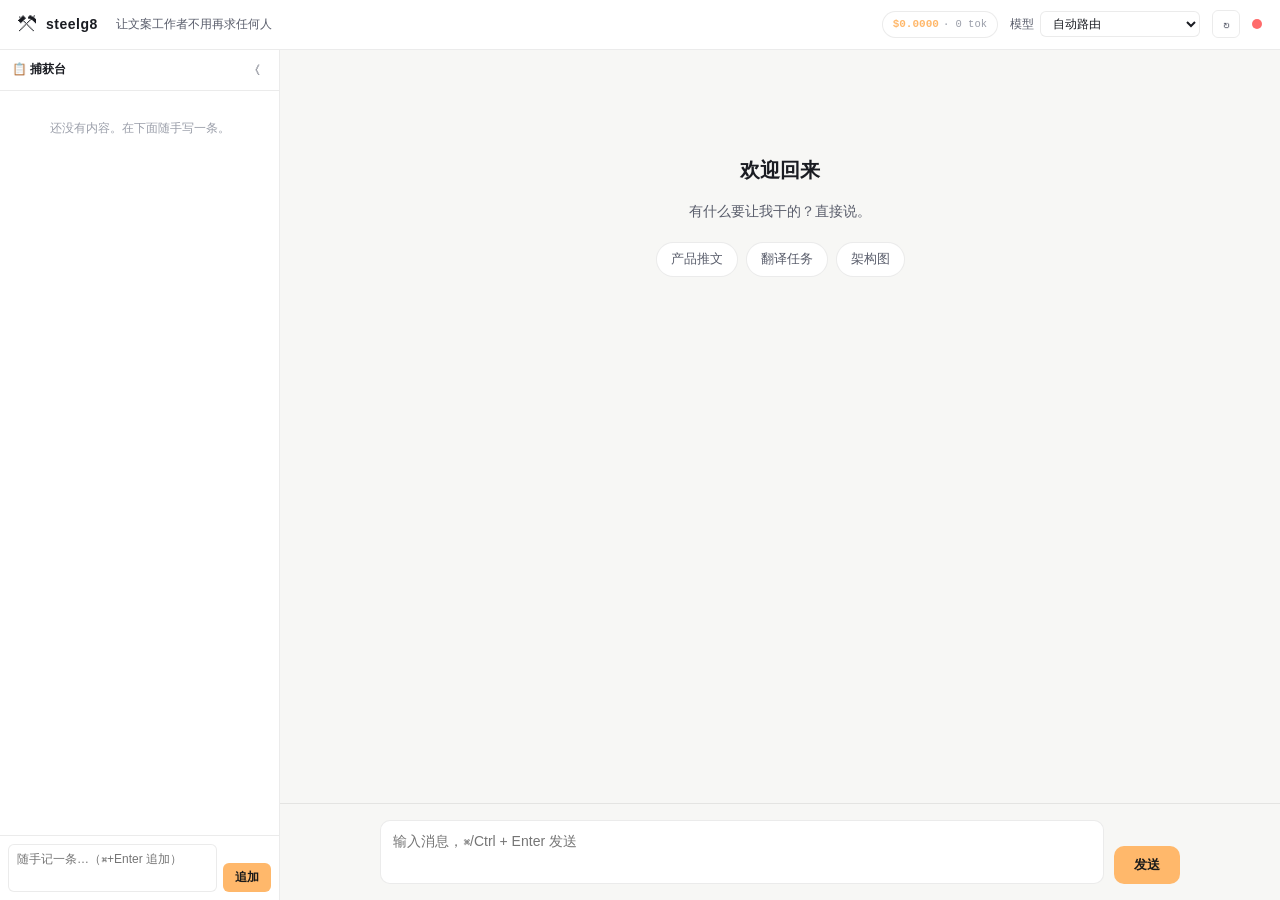
==== Web/chat/index.html @ 4fabdfed "fix(canvas): mermaid blocks now actually render in Canvas Two bugs found while live-testing:  1. Pla" ====
<!doctype html>
<html lang="zh-CN">
<head>
<meta charset="utf-8" />
<meta name="viewport" content="width=device-width,initial-scale=1" />
<title>steelg8 · Chat</title>
<link rel="stylesheet" href="styles.css" />
</head>
<body>
<div id="app">
  <header class="topbar">
    <div class="brand">
      <span class="logo">⚒</span>
      <span class="name">steelg8</span>
      <span class="slogan">让文案工作者不用再求任何人</span>
    </div>
    <div class="controls">
      <div id="usage-pill" class="usage-pill" title="本次会话 / 今日 累计">
        <span class="usage-main">$0.0000</span>
        <span class="usage-sub">· 0 tok</span>
      </div>
      <label class="model-label">
        <span>模型</span>
        <select id="model-picker">
          <option value="">自动路由</option>
        </select>
      </label>
      <button id="reload-providers" title="刷新 provider 列表">↻</button>
      <div id="health-dot" class="dot dot-off" title="内核状态"></div>
    </div>
  </header>

  <div class="body">
    <aside id="scratch" class="scratch" data-mode="sidebar">
      <div class="scratch-head">
        <span class="scratch-title">📋 捕获台</span>
        <button id="scratch-toggle" class="scratch-toggle" title="收起 / 展开">⟨</button>
      </div>
      <div id="scratch-list" class="scratch-list">
        <div class="scratch-empty">还没有内容。在下面随手写一条。</div>
      </div>
      <div class="scratch-composer">
        <textarea id="scratch-input" rows="2" placeholder="随手记一条…（⌘+Enter 追加）"></textarea>
        <button id="scratch-add" class="scratch-add">追加</button>
      </div>
    </aside>

    <main class="chat-col">
      <div id="messages" class="messages">
        <div class="welcome">
          <h2>欢迎回来</h2>
          <p>有什么要让我干的？直接说。</p>
          <div class="hints">
            <button data-prompt="帮我写一段产品发布的推文，100 字左右">产品推文</button>
            <button data-prompt="把下面这段中文翻译成英文：\n\n我们的目标是把文案工作者从模型厂商手里解放出来。">翻译任务</button>
            <button data-prompt="用 mermaid flowchart 画一个 steelg8 的架构图">架构图</button>
          </div>
        </div>
      </div>

      <footer class="composer">
        <div class="status-bar">
          <span id="routing-hint" class="routing-hint"></span>
          <span id="error-hint" class="error-hint"></span>
        </div>
        <div id="attach-chip-row" class="attach-chip-row"></div>
        <div class="input-row">
          <textarea id="input" rows="2" placeholder="输入消息，⌘/Ctrl + Enter 发送"></textarea>
          <button id="send" class="send-btn">发送</button>
        </div>
      </footer>
    </main>

    <section id="canvas" class="canvas" data-mode="closed">
      <div class="canvas-head">
        <span class="canvas-title">🖼️ Canvas</span>
        <div class="canvas-modes" role="tablist">
          <button data-canvas-mode="preview" class="canvas-mode active" title="预览">预览</button>
          <button data-canvas-mode="source" class="canvas-mode" title="源码">源码</button>
          <button data-canvas-mode="split" class="canvas-mode" title="分栏">分栏</button>
        </div>
        <div class="canvas-actions">
          <button id="canvas-copy" title="复制内容">📋</button>
          <button id="canvas-send-chat" title="发送到对话">📤</button>
          <button id="canvas-close" title="关闭 Canvas">×</button>
        </div>
      </div>
      <div class="canvas-body">
        <div id="canvas-preview" class="canvas-preview"></div>
        <textarea id="canvas-source" class="canvas-source" spellcheck="false"
                  placeholder="Canvas 源码（Markdown + ```mermaid 代码块 + 代码片段）"></textarea>
      </div>
      <div class="canvas-foot">
        <span id="canvas-source-hint" class="canvas-source-hint">—</span>
      </div>
    </section>
  </div>
</div>

<!-- Mermaid 本地打包（不走 CDN，打开 app 即用） -->
<script src="vendor/mermaid.min.js"></script>

<script src="markdown.js"></script>
<script src="canvas.js"></script>
<script src="chat.js"></script>
</body>
</html>
---- Web/chat/styles.css ----
:root {
  --bg: #0f1014;
  --bg-elevated: #1a1c22;
  --bg-input: #22252d;
  --border: rgba(255, 255, 255, 0.08);
  --text: #e8e9ee;
  --text-dim: #8a8e99;
  --text-muted: #5a5e6b;
  --accent: #ffb86b;
  --accent-hover: #ffa347;
  --user-bubble: #2b2f3a;
  --assistant-bubble: transparent;
  --error: #ff6b6b;
  --success: #6bff9b;
  --font-sans: -apple-system, "SF Pro Text", "PingFang SC", "Helvetica Neue",
    Helvetica, Arial, sans-serif;
  --font-mono: "SF Mono", Menlo, Consolas, "Liberation Mono", monospace;
}

@media (prefers-color-scheme: light) {
  :root {
    --bg: #f7f7f5;
    --bg-elevated: #ffffff;
    --bg-input: #ffffff;
    --border: rgba(0, 0, 0, 0.08);
    --text: #1a1c22;
    --text-dim: #595d6b;
    --text-muted: #9a9ea9;
    --user-bubble: #ece8e1;
    --assistant-bubble: transparent;
  }
}

* { box-sizing: border-box; }

html, body {
  margin: 0;
  padding: 0;
  height: 100%;
  background: var(--bg);
  color: var(--text);
  font-family: var(--font-sans);
  font-size: 14px;
  line-height: 1.6;
  -webkit-font-smoothing: antialiased;
  overflow: hidden;
}

#app {
  display: flex;
  flex-direction: column;
  height: 100vh;
}

.body {
  flex: 1;
  display: flex;
  min-height: 0;
}

.chat-col {
  flex: 1;
  display: flex;
  flex-direction: column;
  min-width: 0;
}

/* ---------- scratch sidebar ---------- */
.scratch {
  width: 280px;
  min-width: 280px;
  display: flex;
  flex-direction: column;
  background: var(--bg-elevated);
  border-right: 1px solid var(--border);
  transition: min-width 0.2s ease, width 0.2s ease;
  overflow: hidden;
}
.scratch[data-mode="collapsed"] {
  width: 36px;
  min-width: 36px;
}

/* 独立召唤窗模式（⌘⇧N 打开的小窗）：只显示 scratch 侧栏，撑满整个窗口 */
html.scratch-only-mode .topbar { display: none; }
html.scratch-only-mode .chat-col { display: none; }
html.scratch-only-mode .scratch {
  width: 100% !important;
  min-width: 0 !important;
  border-right: none;
  border-left: none;
}
html.scratch-only-mode .scratch-head { padding: 14px 16px; }
html.scratch-only-mode .scratch-toggle { display: none; }
html.scratch-only-mode .canvas { display: none; }
.scratch[data-mode="collapsed"] .scratch-list,
.scratch[data-mode="collapsed"] .scratch-composer,
.scratch[data-mode="collapsed"] .scratch-title {
  display: none;
}

.scratch-head {
  display: flex;
  align-items: center;
  justify-content: space-between;
  padding: 10px 12px;
  border-bottom: 1px solid var(--border);
  font-size: 12px;
  color: var(--text-dim);
  user-select: none;
}
.scratch-title { font-weight: 600; color: var(--text); }
.scratch-toggle {
  background: transparent;
  border: none;
  color: var(--text-dim);
  cursor: pointer;
  font-size: 14px;
  width: 20px;
  height: 20px;
  border-radius: 4px;
}
.scratch-toggle:hover { color: var(--text); background: var(--bg-input); }
.scratch[data-mode="collapsed"] .scratch-toggle {
  transform: rotate(180deg);
}

.scratch-list {
  flex: 1;
  overflow-y: auto;
  padding: 8px;
  display: flex;
  flex-direction: column;
  gap: 6px;
}
.scratch-empty {
  color: var(--text-muted);
  font-size: 12px;
  text-align: center;
  padding: 20px 12px;
}

.scratch-item {
  background: var(--bg-input);
  border: 1px solid var(--border);
  border-radius: 8px;
  padding: 8px 10px;
  font-size: 12.5px;
  line-height: 1.5;
  transition: border-color 0.15s ease;
}
.scratch-item:hover { border-color: var(--accent); }
.scratch-item.is-attached {
  border-color: var(--accent);
  box-shadow: inset 0 0 0 1px var(--accent);
}
.scratch-item.is-saved::after {
  content: "✓ 已存为卡片";
  display: block;
  font-size: 10px;
  color: var(--success);
  margin-top: 2px;
}

.scratch-item .si-text {
  white-space: pre-wrap;
  word-break: break-word;
  color: var(--text);
  max-height: 140px;
  overflow-y: auto;
}

.scratch-item .si-meta {
  font-size: 10px;
  color: var(--text-muted);
  font-family: var(--font-mono);
  margin-top: 4px;
}

.scratch-item .si-actions {
  display: flex;
  gap: 4px;
  margin-top: 6px;
  flex-wrap: wrap;
}
.scratch-item .si-actions button {
  background: transparent;
  border: 1px solid var(--border);
  color: var(--text-dim);
  font-size: 11px;
  padding: 3px 8px;
  border-radius: 4px;
  cursor: pointer;
  font-family: inherit;
  transition: all 0.15s ease;
}
.scratch-item .si-actions button:hover {
  color: var(--text);
  border-color: var(--accent);
  background: var(--bg);
}
.scratch-item .si-actions button.danger:hover {
  color: var(--error);
  border-color: var(--error);
}
.scratch-item .si-actions button.active {
  background: var(--accent);
  border-color: var(--accent);
  color: #1a1a1a;
}

.scratch-composer {
  padding: 8px;
  border-top: 1px solid var(--border);
  display: flex;
  gap: 6px;
  align-items: flex-end;
}
.scratch-composer textarea {
  flex: 1;
  resize: none;
  padding: 6px 8px;
  border: 1px solid var(--border);
  background: var(--bg-input);
  color: var(--text);
  border-radius: 6px;
  font-family: inherit;
  font-size: 12px;
  line-height: 1.4;
  outline: none;
}
.scratch-composer textarea:focus { border-color: var(--accent); }
.scratch-composer .scratch-add {
  padding: 6px 12px;
  background: var(--accent);
  color: #1a1a1a;
  border: none;
  border-radius: 6px;
  font-size: 12px;
  cursor: pointer;
  font-weight: 600;
}
.scratch-composer .scratch-add:hover { background: var(--accent-hover); }

/* ---------- attach chip ---------- */
.attach-chip-row {
  display: flex;
  align-items: center;
  flex-wrap: wrap;
  gap: 6px;
  padding: 0;
  margin: 4px auto 6px;
  max-width: 800px;
  min-height: 0;
}
.attach-chip-row:empty { display: none; }
.attach-chip-row .attach-chip {
  display: inline-flex;
  align-items: center;
  gap: 6px;
  background: color-mix(in oklab, var(--accent) 20%, transparent);
  border: 1px solid var(--accent);
  color: var(--accent);
  font-size: 11px;
  padding: 3px 8px;
  border-radius: 12px;
  max-width: 240px;
}
.attach-chip .chip-text {
  overflow: hidden;
  text-overflow: ellipsis;
  white-space: nowrap;
}
.attach-chip .chip-x {
  cursor: pointer;
  opacity: 0.6;
}
.attach-chip .chip-x:hover { opacity: 1; }

/* ---------- Canvas (右侧画板) ---------- */
.canvas {
  width: 0;
  min-width: 0;
  display: flex;
  flex-direction: column;
  background: var(--bg-elevated);
  border-left: 1px solid var(--border);
  transition: width 0.18s ease, min-width 0.18s ease;
  overflow: hidden;
}
.canvas[data-mode="preview"],
.canvas[data-mode="source"],
.canvas[data-mode="split"] {
  width: 44%;
  min-width: 360px;
}
.canvas[data-mode="closed"] {
  width: 0;
  min-width: 0;
  border-left: none;
}

.canvas-head {
  display: flex;
  align-items: center;
  gap: 8px;
  padding: 8px 12px;
  border-bottom: 1px solid var(--border);
  background: var(--bg-elevated);
  user-select: none;
}
.canvas-title {
  font-weight: 600;
  font-size: 12.5px;
}
.canvas-modes {
  display: flex;
  margin-left: 12px;
  border: 1px solid var(--border);
  border-radius: 6px;
  overflow: hidden;
}
.canvas-mode {
  padding: 4px 10px;
  font-size: 11px;
  background: transparent;
  border: none;
  color: var(--text-dim);
  cursor: pointer;
  font-family: inherit;
}
.canvas-mode:hover { color: var(--text); background: var(--bg-input); }
.canvas-mode.active {
  background: var(--accent);
  color: #1a1a1a;
  font-weight: 600;
}
.canvas-actions { margin-left: auto; display: flex; gap: 4px; }
.canvas-actions button {
  background: transparent;
  border: 1px solid var(--border);
  color: var(--text-dim);
  width: 26px;
  height: 26px;
  border-radius: 6px;
  cursor: pointer;
  font-size: 13px;
}
.canvas-actions button:hover {
  color: var(--text);
  border-color: var(--accent);
}

.canvas-body {
  flex: 1;
  min-height: 0;
  display: flex;
  position: relative;
}
.canvas-preview {
  flex: 1;
  overflow: auto;
  padding: 16px 20px;
  font-size: 13.5px;
  line-height: 1.7;
}
.canvas-source {
  flex: 1;
  background: var(--bg);
  color: var(--text);
  border: none;
  padding: 14px 18px;
  font-family: var(--font-mono);
  font-size: 12.5px;
  line-height: 1.6;
  resize: none;
  outline: none;
  overflow: auto;
}
.canvas-source::placeholder { color: var(--text-muted); }

/* 模式切换：显示/隐藏 */
.canvas[data-mode="preview"] .canvas-source { display: none; }
.canvas[data-mode="source"] .canvas-preview { display: none; }
.canvas[data-mode="split"] .canvas-preview { border-right: 1px solid var(--border); }

.canvas-foot {
  padding: 6px 12px;
  border-top: 1px solid var(--border);
  font-size: 11px;
  color: var(--text-muted);
  font-family: var(--font-mono);
}

/* Canvas 里的内容基本继承 .bubble 的排版 */
.canvas-preview h1, .canvas-preview h2, .canvas-preview h3 {
  margin: 16px 0 8px;
  font-weight: 600;
  line-height: 1.3;
}
.canvas-preview h1 { font-size: 1.35em; }
.canvas-preview h2 { font-size: 1.2em; }
.canvas-preview h3 { font-size: 1.08em; }
.canvas-preview p { margin: 10px 0; }
.canvas-preview ul, .canvas-preview ol { margin: 10px 0; padding-left: 26px; }
.canvas-preview code {
  font-family: var(--font-mono);
  font-size: 0.9em;
  background: rgba(127, 127, 127, 0.15);
  padding: 1px 5px;
  border-radius: 4px;
}
.canvas-preview pre {
  background: var(--bg);
  border: 1px solid var(--border);
  padding: 12px 14px;
  border-radius: 8px;
  overflow-x: auto;
  font-family: var(--font-mono);
  font-size: 12.5px;
  margin: 12px 0;
  line-height: 1.55;
}
.canvas-preview pre code { background: transparent; padding: 0; }
.canvas-preview .mermaid {
  display: flex;
  justify-content: center;
  margin: 14px 0;
  padding: 12px;
  background: var(--bg);
  border: 1px solid var(--border);
  border-radius: 8px;
}
.canvas-preview .mermaid-error {
  color: var(--error);
  background: rgba(255, 107, 107, 0.08);
  padding: 8px 10px;
  border-radius: 6px;
  font-family: var(--font-mono);
  font-size: 11.5px;
  white-space: pre-wrap;
}
.canvas-preview blockquote {
  border-left: 3px solid var(--accent);
  padding: 4px 12px;
  margin: 10px 0;
  color: var(--text-dim);
}

/* 消息气泡上方的 "打开 Canvas" 按钮 */
.bubble-actions {
  display: none;
  gap: 4px;
  margin-top: 4px;
  opacity: 0;
  transition: opacity 0.15s ease;
}
.message.assistant:hover .bubble-actions,
.message.assistant.has-canvas-action .bubble-actions {
  display: flex;
  opacity: 1;
}
.bubble-actions button {
  background: transparent;
  border: 1px solid var(--border);
  color: var(--text-dim);
  font-size: 11px;
  padding: 3px 9px;
  border-radius: 4px;
  cursor: pointer;
  font-family: inherit;
}
.bubble-actions button:hover {
  color: var(--text);
  border-color: var(--accent);
}

/* ---------- organize modal ---------- */
.modal-backdrop {
  position: fixed;
  inset: 0;
  background: rgba(0, 0, 0, 0.55);
  z-index: 100;
  display: flex;
  align-items: center;
  justify-content: center;
  padding: 24px;
}
.modal {
  background: var(--bg-elevated);
  border: 1px solid var(--border);
  border-radius: 12px;
  width: min(680px, 100%);
  max-height: 80vh;
  display: flex;
  flex-direction: column;
  overflow: hidden;
}
.modal-head {
  display: flex;
  align-items: center;
  justify-content: space-between;
  padding: 12px 16px;
  border-bottom: 1px solid var(--border);
}
.modal-head h3 { margin: 0; font-size: 14px; }
.modal-head .modal-close {
  background: transparent;
  border: none;
  color: var(--text-dim);
  font-size: 18px;
  cursor: pointer;
}
.modal-body {
  padding: 14px 16px;
  overflow-y: auto;
  font-size: 13px;
  line-height: 1.6;
}
.modal-section { margin-bottom: 16px; }
.modal-section h4 {
  margin: 0 0 6px;
  font-size: 11px;
  color: var(--text-dim);
  font-weight: 500;
  text-transform: uppercase;
  letter-spacing: 0.5px;
}
.modal-section .original-text {
  background: var(--bg-input);
  padding: 8px 10px;
  border-radius: 6px;
  white-space: pre-wrap;
  color: var(--text-dim);
  font-size: 12px;
}
.modal-foot {
  display: flex;
  gap: 8px;
  padding: 10px 16px;
  border-top: 1px solid var(--border);
  justify-content: flex-end;
  align-items: center;
}
.modal-foot .cost-hint {
  margin-right: auto;
  font-size: 11px;
  color: var(--text-muted);
  font-family: var(--font-mono);
}
.modal-foot button {
  padding: 6px 14px;
  border-radius: 6px;
  border: 1px solid var(--border);
  background: transparent;
  color: var(--text);
  font-size: 12px;
  cursor: pointer;
  font-family: inherit;
}
.modal-foot button.primary {
  background: var(--accent);
  color: #1a1a1a;
  border-color: var(--accent);
  font-weight: 600;
}
.modal-foot button.primary:hover { background: var(--accent-hover); }

/* ---------- topbar ---------- */
.topbar {
  display: flex;
  align-items: center;
  justify-content: space-between;
  padding: 10px 18px;
  background: var(--bg-elevated);
  border-bottom: 1px solid var(--border);
  user-select: none;
  -webkit-app-region: drag;
}

.brand { display: flex; align-items: center; gap: 10px; }
.logo  { font-size: 18px; }
.name  { font-weight: 600; letter-spacing: 0.5px; }
.slogan { color: var(--text-dim); font-size: 12px; margin-left: 8px; }

.controls { display: flex; align-items: center; gap: 12px; -webkit-app-region: no-drag; }

.usage-pill {
  display: flex;
  align-items: baseline;
  gap: 4px;
  padding: 4px 10px;
  background: var(--bg-input);
  border: 1px solid var(--border);
  border-radius: 20px;
  font-family: var(--font-mono);
  font-size: 11px;
  cursor: default;
  user-select: none;
}
.usage-pill .usage-main {
  color: var(--accent);
  font-weight: 600;
}
.usage-pill .usage-sub {
  color: var(--text-muted);
  font-size: 10.5px;
}
.usage-pill:hover { border-color: var(--accent); }

.model-label {
  display: flex;
  align-items: center;
  gap: 6px;
  font-size: 12px;
  color: var(--text-dim);
}

#model-picker {
  padding: 4px 8px;
  border: 1px solid var(--border);
  background: var(--bg-input);
  color: var(--text);
  border-radius: 6px;
  font-size: 12px;
  min-width: 160px;
  max-width: 240px;
}

button#reload-providers {
  background: transparent;
  border: 1px solid var(--border);
  color: var(--text-dim);
  width: 28px;
  height: 28px;
  border-radius: 6px;
  cursor: pointer;
  font-size: 14px;
}
button#reload-providers:hover { color: var(--text); border-color: var(--accent); }

.dot {
  width: 10px;
  height: 10px;
  border-radius: 50%;
  background: var(--text-muted);
}
.dot-on  { background: var(--success); box-shadow: 0 0 6px var(--success); }
.dot-off { background: var(--error); }

/* ---------- messages ---------- */
.messages {
  flex: 1;
  overflow-y: auto;
  padding: 24px 0;
  scroll-behavior: smooth;
}

.message {
  max-width: 760px;
  margin: 0 auto 18px;
  padding: 10px 18px;
  display: flex;
  gap: 12px;
  align-items: flex-start;
}
.message .bubble {
  padding: 10px 14px;
  border-radius: 10px;
  max-width: 100%;
  overflow-wrap: anywhere;
  word-break: break-word;
}

.message.user .bubble {
  background: var(--user-bubble);
  margin-left: auto;
}
.message.user {
  flex-direction: row-reverse;
}
.message.assistant .bubble {
  background: var(--assistant-bubble);
  padding-left: 0;
  padding-right: 0;
}

.message .avatar {
  width: 28px;
  height: 28px;
  min-width: 28px;
  border-radius: 50%;
  background: var(--bg-elevated);
  display: flex;
  align-items: center;
  justify-content: center;
  font-size: 14px;
  border: 1px solid var(--border);
  margin-top: 2px;
}

.message .meta {
  font-size: 11px;
  color: var(--text-muted);
  margin-top: 4px;
  font-family: var(--font-mono);
}
.message .meta .cost {
  color: var(--accent);
}

/* ---------- markdown inside bubble ---------- */
.bubble h1, .bubble h2, .bubble h3 {
  margin: 12px 0 6px;
  font-weight: 600;
  line-height: 1.3;
}
.bubble h1 { font-size: 1.3em; }
.bubble h2 { font-size: 1.15em; }
.bubble h3 { font-size: 1.05em; }
.bubble p { margin: 8px 0; }
.bubble ul, .bubble ol { margin: 8px 0; padding-left: 24px; }
.bubble li { margin: 3px 0; }
.bubble code {
  font-family: var(--font-mono);
  font-size: 0.9em;
  background: rgba(127, 127, 127, 0.15);
  padding: 1px 5px;
  border-radius: 4px;
}
.bubble pre {
  background: var(--bg-input);
  border: 1px solid var(--border);
  padding: 10px 12px;
  border-radius: 8px;
  overflow-x: auto;
  font-family: var(--font-mono);
  font-size: 12.5px;
  margin: 10px 0;
}
.bubble pre code {
  background: transparent;
  padding: 0;
}
.bubble blockquote {
  border-left: 3px solid var(--accent);
  padding: 4px 12px;
  margin: 8px 0;
  color: var(--text-dim);
}
.bubble a { color: var(--accent); }

/* ---------- welcome ---------- */
.welcome {
  text-align: center;
  color: var(--text-dim);
  margin: 80px auto;
  max-width: 520px;
}
.welcome h2 {
  font-size: 20px;
  color: var(--text);
  margin-bottom: 6px;
}
.hints {
  display: flex;
  flex-wrap: wrap;
  gap: 8px;
  justify-content: center;
  margin-top: 20px;
}
.hints button {
  padding: 8px 14px;
  background: var(--bg-elevated);
  color: var(--text-dim);
  border: 1px solid var(--border);
  border-radius: 20px;
  font-size: 12.5px;
  cursor: pointer;
  transition: all 0.15s ease;
  font-family: inherit;
}
.hints button:hover {
  color: var(--text);
  border-color: var(--accent);
  background: var(--bg-input);
}

/* ---------- composer ---------- */
.composer {
  padding: 0 18px 16px;
  background: var(--bg);
  border-top: 1px solid var(--border);
}

.status-bar {
  display: flex;
  align-items: center;
  justify-content: space-between;
  font-size: 11px;
  color: var(--text-muted);
  min-height: 16px;
  padding: 6px 0 4px;
  max-width: 800px;
  margin: 0 auto;
}
.routing-hint { color: var(--text-dim); }
.error-hint { color: var(--error); }

.input-row {
  display: flex;
  gap: 10px;
  align-items: flex-end;
  max-width: 800px;
  margin: 0 auto;
}

#input {
  flex: 1;
  resize: none;
  padding: 10px 12px;
  border: 1px solid var(--border);
  background: var(--bg-input);
  color: var(--text);
  border-radius: 10px;
  font-family: inherit;
  font-size: 14px;
  line-height: 1.5;
  max-height: 200px;
  outline: none;
  transition: border-color 0.15s ease;
}
#input:focus { border-color: var(--accent); }

.send-btn {
  padding: 10px 20px;
  background: var(--accent);
  color: #1a1a1a;
  border: none;
  border-radius: 10px;
  font-weight: 600;
  font-size: 13px;
  cursor: pointer;
  transition: background 0.15s ease;
  font-family: inherit;
}
.send-btn:hover:not(:disabled) { background: var(--accent-hover); }
.send-btn:disabled {
  opacity: 0.5;
  cursor: not-allowed;
}

/* ---------- streaming cursor ---------- */
.cursor {
  display: inline-block;
  width: 6px;
  height: 14px;
  background: var(--accent);
  animation: blink 1.2s infinite;
  margin-left: 2px;
  vertical-align: -2px;
  border-radius: 1px;
}
@keyframes blink {
  0%, 45% { opacity: 1; }
  50%, 100% { opacity: 0.3; }
}

/* scrollbar polish */
::-webkit-scrollbar { width: 8px; height: 8px; }
::-webkit-scrollbar-thumb { background: rgba(127,127,127,0.25); border-radius: 4px; }
::-webkit-scrollbar-thumb:hover { background: rgba(127,127,127,0.45); }
::-webkit-scrollbar-track { background: transparent; }
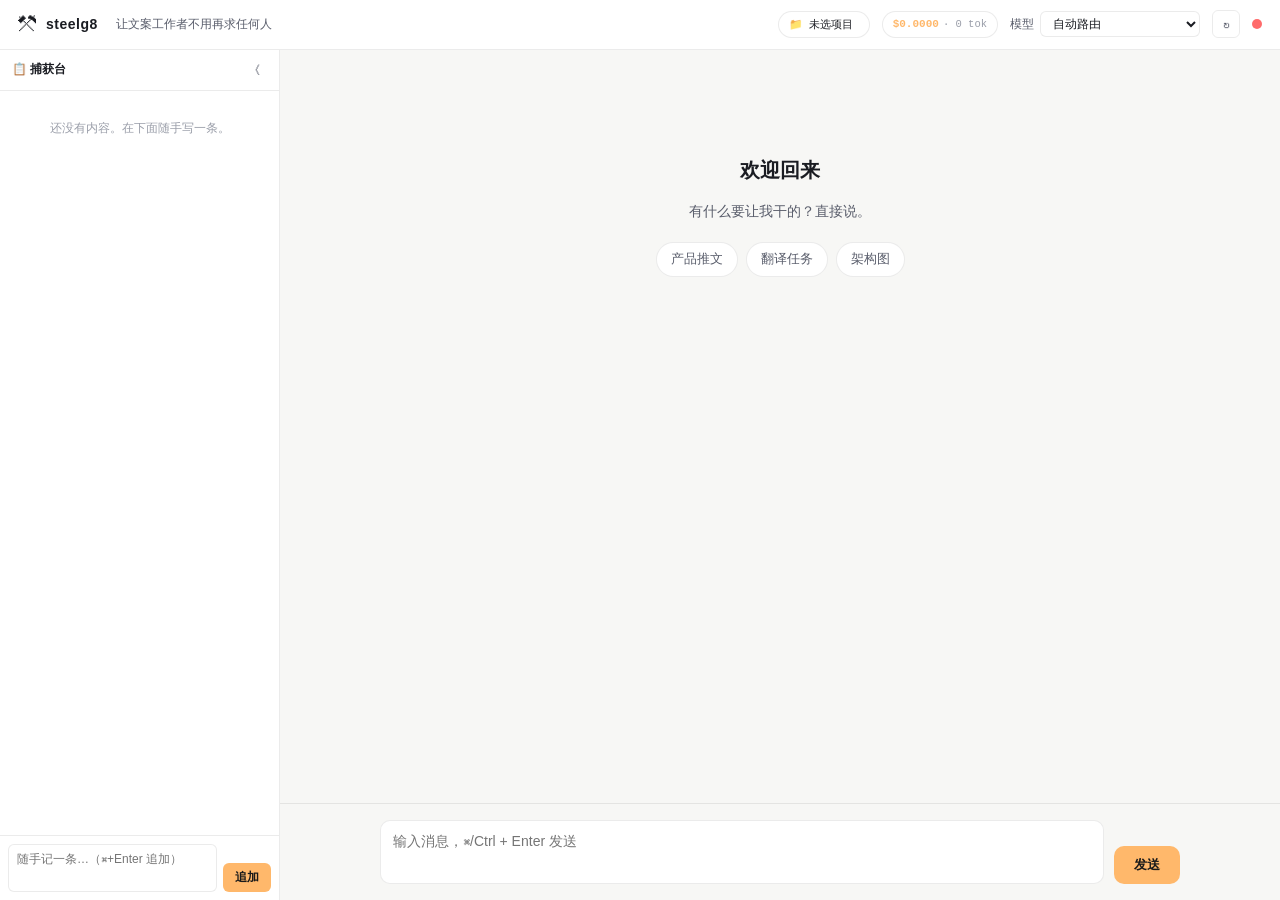
==== commit 08dcb4c9: "feat(rag): Phase 2 Step 1 — local project indexing + Qwen embeddings Python kernel: - extract.py: st" ====
--- a/Web/chat/index.html
+++ b/Web/chat/index.html
@@ -15,6 +15,11 @@
       <span class="slogan">让文案工作者不用再求任何人</span>
     </div>
     <div class="controls">
+      <div id="project-pill" class="project-pill" title="当前激活项目">
+        <span class="project-icon">📁</span>
+        <span id="project-name" class="project-name">未选项目</span>
+        <span id="project-chunks" class="project-chunks"></span>
+      </div>
       <div id="usage-pill" class="usage-pill" title="本次会话 / 今日 累计">
         <span class="usage-main">$0.0000</span>
         <span class="usage-sub">· 0 tok</span>
--- a/Web/chat/styles.css
+++ b/Web/chat/styles.css
@@ -242,6 +242,64 @@
 }
 .scratch-composer .scratch-add:hover { background: var(--accent-hover); }
 
+/* ---------- RAG 引用 chips ---------- */
+.rag-chips {
+  display: flex;
+  flex-wrap: wrap;
+  gap: 6px;
+  margin-top: 6px;
+  font-size: 11px;
+}
+.rag-chip {
+  display: inline-flex;
+  align-items: center;
+  gap: 5px;
+  background: var(--bg-input);
+  border: 1px solid var(--border);
+  color: var(--text-dim);
+  padding: 3px 8px;
+  border-radius: 12px;
+  cursor: pointer;
+  max-width: 260px;
+  font-family: var(--font-mono);
+}
+.rag-chip:hover { border-color: var(--accent); color: var(--text); }
+.rag-chip .rag-path {
+  overflow: hidden;
+  text-overflow: ellipsis;
+  white-space: nowrap;
+}
+.rag-chip .rag-score { color: var(--accent); }
+
+.rag-popover {
+  position: fixed;
+  z-index: 80;
+  max-width: 520px;
+  max-height: 50vh;
+  background: var(--bg-elevated);
+  border: 1px solid var(--accent);
+  border-radius: 10px;
+  padding: 12px 14px;
+  overflow: auto;
+  font-size: 12px;
+  line-height: 1.55;
+  color: var(--text);
+  box-shadow: 0 10px 40px rgba(0, 0, 0, 0.4);
+}
+.rag-popover .rp-head {
+  display: flex;
+  justify-content: space-between;
+  align-items: baseline;
+  margin-bottom: 8px;
+  font-family: var(--font-mono);
+  font-size: 11px;
+  color: var(--text-dim);
+}
+.rag-popover .rp-body {
+  white-space: pre-wrap;
+  word-break: break-word;
+}
+
 /* ---------- attach chip ---------- */
 .attach-chip-row {
   display: flex;
@@ -584,6 +642,43 @@
 .slogan { color: var(--text-dim); font-size: 12px; margin-left: 8px; }
 
 .controls { display: flex; align-items: center; gap: 12px; -webkit-app-region: no-drag; }
+
+.project-pill {
+  display: flex;
+  align-items: center;
+  gap: 6px;
+  padding: 4px 10px;
+  background: var(--bg-input);
+  border: 1px solid var(--border);
+  border-radius: 20px;
+  font-size: 11px;
+  cursor: pointer;
+  user-select: none;
+  max-width: 240px;
+}
+.project-pill:hover { border-color: var(--accent); }
+.project-pill .project-name {
+  color: var(--text);
+  overflow: hidden;
+  text-overflow: ellipsis;
+  white-space: nowrap;
+  max-width: 140px;
+}
+.project-pill.is-empty .project-name { color: var(--text-muted); }
+.project-pill .project-chunks {
+  font-family: var(--font-mono);
+  color: var(--text-muted);
+  font-size: 10px;
+}
+.project-pill.indexing .project-chunks {
+  color: var(--accent);
+}
+.project-pill.error {
+  border-color: var(--error);
+}
+.project-pill.error .project-chunks {
+  color: var(--error);
+}
 
 .usage-pill {
   display: flex;
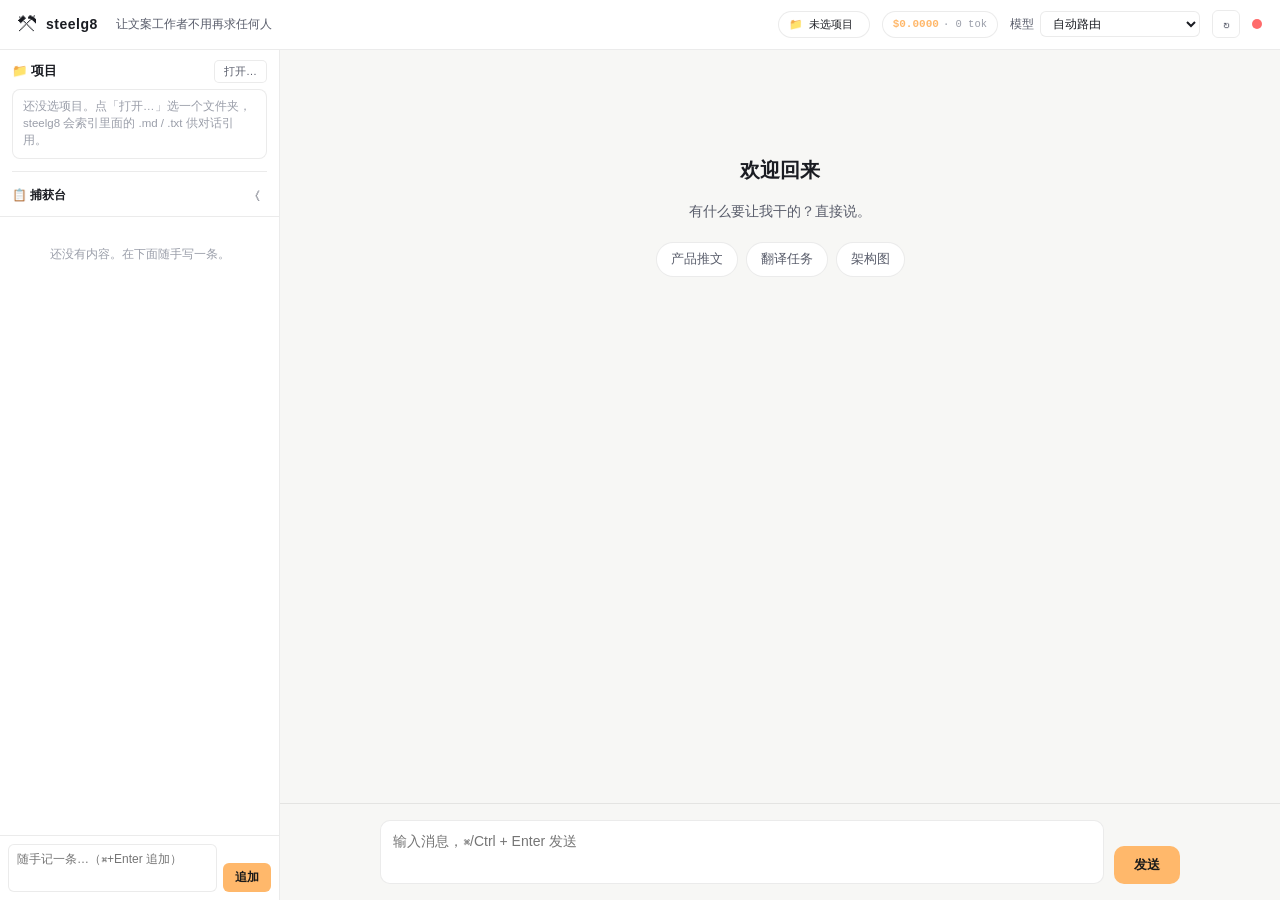
==== commit 38717ce6: "feat(ui): project section on the left sidebar above scratch Phase 1 design doc §7.2 calls for the fo" ====
--- a/Web/chat/index.html
+++ b/Web/chat/index.html
@@ -37,6 +37,18 @@
 
   <div class="body">
     <aside id="scratch" class="scratch" data-mode="sidebar">
+      <section id="sidebar-project" class="sidebar-project">
+        <div class="sp-head">
+          <span class="sp-title">📁 项目</span>
+          <button id="project-open-btn" class="sp-btn" title="选文件夹当项目">打开…</button>
+        </div>
+        <div id="sp-body" class="sp-body sp-empty">
+          <div class="sp-hint">还没选项目。点「打开…」选一个文件夹，steelg8 会索引里面的 .md / .txt 供对话引用。</div>
+        </div>
+      </section>
+
+      <div class="sp-divider"></div>
+
       <div class="scratch-head">
         <span class="scratch-title">📋 捕获台</span>
         <button id="scratch-toggle" class="scratch-toggle" title="收起 / 展开">⟨</button>
--- a/Web/chat/styles.css
+++ b/Web/chat/styles.css
@@ -65,6 +65,107 @@
   min-width: 0;
 }
 
+/* ---------- 项目区（侧栏顶部）---------- */
+.sidebar-project {
+  padding: 10px 12px 8px;
+  user-select: none;
+}
+.sp-head {
+  display: flex;
+  align-items: center;
+  justify-content: space-between;
+  margin-bottom: 6px;
+}
+.sp-title {
+  font-weight: 600;
+  font-size: 12.5px;
+  color: var(--text);
+}
+.sp-btn {
+  background: var(--bg-input);
+  border: 1px solid var(--border);
+  color: var(--text-dim);
+  font-size: 11px;
+  padding: 3px 9px;
+  border-radius: 5px;
+  cursor: pointer;
+  font-family: inherit;
+}
+.sp-btn:hover {
+  color: var(--text);
+  border-color: var(--accent);
+}
+.sp-btn.primary {
+  background: var(--accent);
+  color: #1a1a1a;
+  border-color: var(--accent);
+  font-weight: 600;
+}
+.sp-btn.primary:hover { background: var(--accent-hover); }
+
+.sp-body {
+  background: var(--bg-input);
+  border: 1px solid var(--border);
+  border-radius: 8px;
+  padding: 8px 10px;
+  font-size: 12px;
+  line-height: 1.5;
+}
+.sp-body.sp-empty .sp-hint {
+  color: var(--text-muted);
+  font-size: 11.5px;
+  line-height: 1.5;
+}
+.sp-name {
+  font-weight: 600;
+  color: var(--text);
+  word-break: break-all;
+  margin-bottom: 2px;
+}
+.sp-path {
+  color: var(--text-muted);
+  font-size: 10.5px;
+  font-family: var(--font-mono);
+  word-break: break-all;
+  margin-bottom: 6px;
+}
+.sp-status {
+  display: flex;
+  align-items: center;
+  justify-content: space-between;
+  font-size: 11px;
+}
+.sp-status .sp-state {
+  font-family: var(--font-mono);
+  color: var(--text-dim);
+}
+.sp-status.sp-running .sp-state { color: var(--accent); }
+.sp-status.sp-error .sp-state { color: var(--error); }
+.sp-actions {
+  display: flex;
+  gap: 4px;
+  margin-top: 8px;
+}
+.sp-actions button { flex: 1; font-size: 10.5px; padding: 3px 6px; }
+
+.sp-error-msg {
+  color: var(--error);
+  font-size: 10.5px;
+  font-family: var(--font-mono);
+  margin-top: 6px;
+  padding: 4px 6px;
+  border-radius: 4px;
+  background: rgba(255, 107, 107, 0.08);
+  white-space: pre-wrap;
+  word-break: break-word;
+}
+
+.sp-divider {
+  height: 1px;
+  background: var(--border);
+  margin: 4px 12px;
+}
+
 /* ---------- scratch sidebar ---------- */
 .scratch {
   width: 280px;
@@ -93,6 +194,8 @@
 html.scratch-only-mode .scratch-head { padding: 14px 16px; }
 html.scratch-only-mode .scratch-toggle { display: none; }
 html.scratch-only-mode .canvas { display: none; }
+html.scratch-only-mode .sidebar-project,
+html.scratch-only-mode .sp-divider { display: none; }
 .scratch[data-mode="collapsed"] .scratch-list,
 .scratch[data-mode="collapsed"] .scratch-composer,
 .scratch[data-mode="collapsed"] .scratch-title {
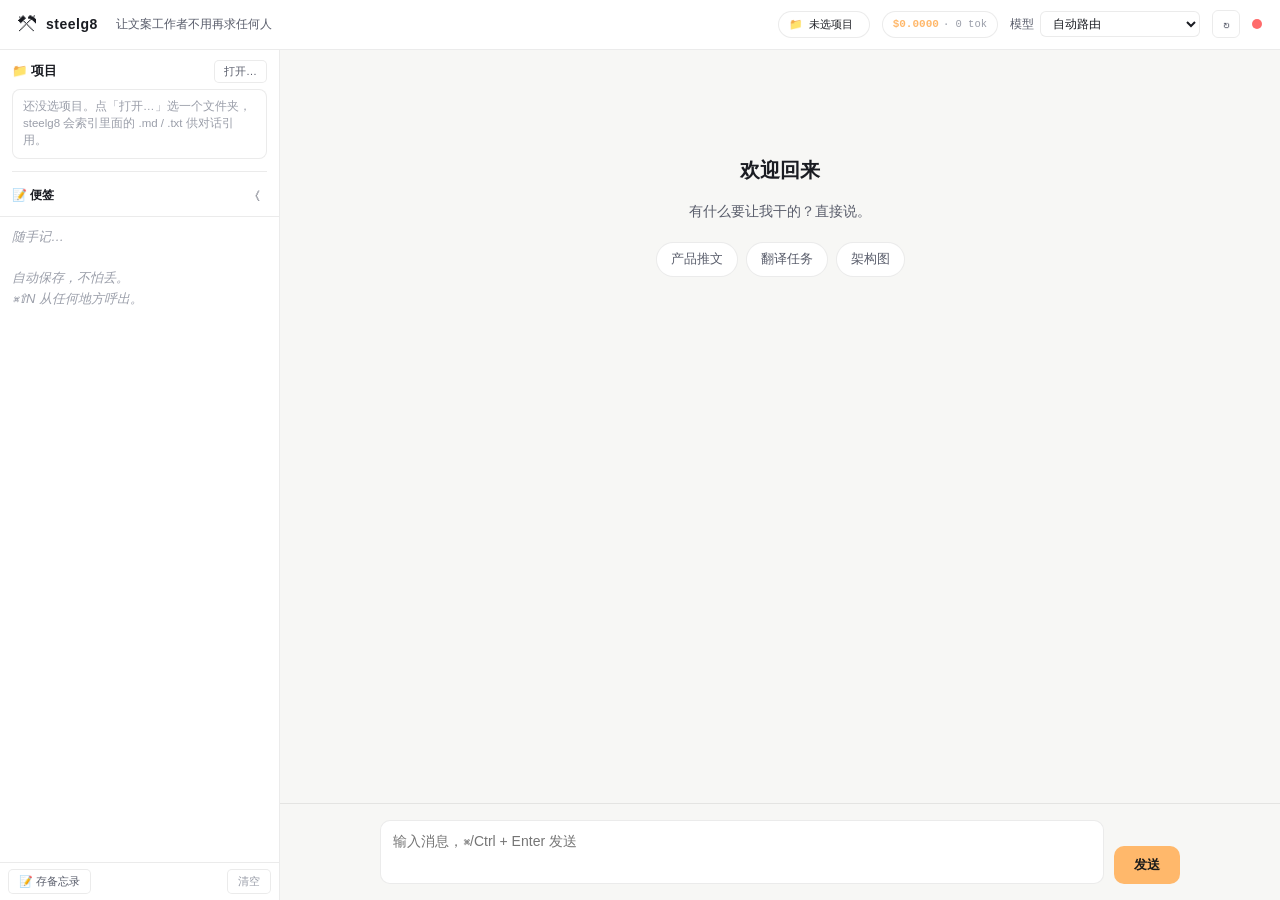
==== commit 57fd4225: "refactor(scratch): drop timeline, become a single auto-saving sticky note Field feedback: the time-a" ====
--- a/Web/chat/index.html
+++ b/Web/chat/index.html
@@ -50,15 +50,15 @@
       <div class="sp-divider"></div>
 
       <div class="scratch-head">
-        <span class="scratch-title">📋 捕获台</span>
+        <span class="scratch-title">📝 便签</span>
+        <span id="scratch-save-state" class="scratch-save-state"></span>
         <button id="scratch-toggle" class="scratch-toggle" title="收起 / 展开">⟨</button>
       </div>
-      <div id="scratch-list" class="scratch-list">
-        <div class="scratch-empty">还没有内容。在下面随手写一条。</div>
-      </div>
-      <div class="scratch-composer">
-        <textarea id="scratch-input" rows="2" placeholder="随手记一条…（⌘+Enter 追加）"></textarea>
-        <button id="scratch-add" class="scratch-add">追加</button>
+      <textarea id="scratch-note" class="scratch-note"
+                placeholder="随手记…&#10;&#10;自动保存，不怕丢。&#10;⌘⇧N 从任何地方呼出。"></textarea>
+      <div class="scratch-footer">
+        <button id="scratch-to-notes" title="把便签内容存到 Apple 备忘录">📝 存备忘录</button>
+        <button id="scratch-clear" class="secondary" title="清空便签">清空</button>
       </div>
     </aside>
 
@@ -80,7 +80,6 @@
           <span id="routing-hint" class="routing-hint"></span>
           <span id="error-hint" class="error-hint"></span>
         </div>
-        <div id="attach-chip-row" class="attach-chip-row"></div>
         <div class="input-row">
           <textarea id="input" rows="2" placeholder="输入消息，⌘/Ctrl + Enter 发送"></textarea>
           <button id="send" class="send-btn">发送</button>
--- a/Web/chat/styles.css
+++ b/Web/chat/styles.css
@@ -196,10 +196,30 @@
 html.scratch-only-mode .canvas { display: none; }
 html.scratch-only-mode .sidebar-project,
 html.scratch-only-mode .sp-divider { display: none; }
-.scratch[data-mode="collapsed"] .scratch-list,
-.scratch[data-mode="collapsed"] .scratch-composer,
-.scratch[data-mode="collapsed"] .scratch-title {
+/* 折叠时把所有内容都藏起来，只留一个能点的展开条 */
+.scratch[data-mode="collapsed"] .scratch-note,
+.scratch[data-mode="collapsed"] .scratch-footer,
+.scratch[data-mode="collapsed"] .scratch-title,
+.scratch[data-mode="collapsed"] .scratch-save-state,
+.scratch[data-mode="collapsed"] .sidebar-project,
+.scratch[data-mode="collapsed"] .sp-divider {
   display: none;
+}
+.scratch[data-mode="collapsed"] .scratch-head {
+  justify-content: center;
+  padding: 10px 0;
+  border-bottom: none;
+}
+.scratch[data-mode="collapsed"] .scratch-toggle {
+  width: 26px;
+  height: 26px;
+  border: 1px solid var(--border);
+  font-weight: 600;
+}
+.scratch[data-mode="collapsed"] .scratch-toggle:hover {
+  background: var(--bg-input);
+  color: var(--accent);
+  border-color: var(--accent);
 }
 
 .scratch-head {
@@ -228,122 +248,122 @@
   transform: rotate(180deg);
 }
 
-.scratch-list {
+/* ---------- 便签（单 textarea 版） ---------- */
+.scratch-save-state {
   flex: 1;
-  overflow-y: auto;
-  padding: 8px;
+  text-align: right;
+  color: var(--text-muted);
+  font-size: 10.5px;
+  font-family: var(--font-mono);
+  margin-right: 6px;
+}
+.scratch-note {
+  flex: 1;
+  resize: none;
+  padding: 10px 12px;
+  border: none;
+  background: transparent;
+  color: var(--text);
+  font-family: inherit;
+  font-size: 13px;
+  line-height: 1.6;
+  outline: none;
+  min-height: 0;
+}
+.scratch-note::placeholder {
+  color: var(--text-muted);
+  font-style: italic;
+}
+.scratch-footer {
+  padding: 6px 8px;
+  border-top: 1px solid var(--border);
+  display: flex;
+  gap: 6px;
+  align-items: center;
+}
+.scratch-footer button {
+  background: var(--bg-input);
+  border: 1px solid var(--border);
+  color: var(--text-dim);
+  font-size: 11px;
+  padding: 4px 10px;
+  border-radius: 5px;
+  cursor: pointer;
+  font-family: inherit;
+  transition: all 0.15s ease;
+}
+.scratch-footer button:hover {
+  color: var(--text);
+  border-color: var(--accent);
+}
+.scratch-footer button.secondary {
+  margin-left: auto;
+  color: var(--text-muted);
+}
+.scratch-footer button.secondary:hover {
+  color: var(--error);
+  border-color: var(--error);
+}
+
+/* ---------- Tool call chips ---------- */
+.tool-chips {
   display: flex;
   flex-direction: column;
-  gap: 6px;
-}
-.scratch-empty {
-  color: var(--text-muted);
-  font-size: 12px;
-  text-align: center;
-  padding: 20px 12px;
-}
-
-.scratch-item {
-  background: var(--bg-input);
-  border: 1px solid var(--border);
-  border-radius: 8px;
-  padding: 8px 10px;
-  font-size: 12.5px;
-  line-height: 1.5;
-  transition: border-color 0.15s ease;
-}
-.scratch-item:hover { border-color: var(--accent); }
-.scratch-item.is-attached {
-  border-color: var(--accent);
-  box-shadow: inset 0 0 0 1px var(--accent);
-}
-.scratch-item.is-saved::after {
-  content: "✓ 已存为卡片";
-  display: block;
-  font-size: 10px;
-  color: var(--success);
-  margin-top: 2px;
-}
-
-.scratch-item .si-text {
-  white-space: pre-wrap;
-  word-break: break-word;
-  color: var(--text);
-  max-height: 140px;
-  overflow-y: auto;
-}
-
-.scratch-item .si-meta {
-  font-size: 10px;
-  color: var(--text-muted);
-  font-family: var(--font-mono);
-  margin-top: 4px;
-}
-
-.scratch-item .si-actions {
-  display: flex;
   gap: 4px;
   margin-top: 6px;
-  flex-wrap: wrap;
-}
-.scratch-item .si-actions button {
+  font-size: 11.5px;
+  font-family: var(--font-mono);
+}
+.tool-chip {
+  display: flex;
+  align-items: flex-start;
+  gap: 6px;
+  background: var(--bg-input);
+  border: 1px solid var(--border);
+  color: var(--text-dim);
+  padding: 5px 10px;
+  border-radius: 6px;
+  max-width: 520px;
+}
+.tool-chip .tool-icon { font-size: 12px; line-height: 1.4; }
+.tool-chip .tool-name { color: var(--text); font-weight: 600; }
+.tool-chip .tool-args,
+.tool-chip .tool-result {
+  color: var(--text-dim);
+  flex: 1;
+  overflow: hidden;
+  white-space: pre-wrap;
+  word-break: break-all;
+}
+.tool-chip.tool-running { border-color: var(--accent); }
+.tool-chip.tool-running .tool-icon::after {
+  content: " ⏳";
+}
+.tool-chip.tool-ok { border-color: var(--success); }
+.tool-chip.tool-err {
+  border-color: var(--error);
+  color: var(--error);
+}
+.tool-file-actions {
+  display: flex;
+  gap: 6px;
+  margin-top: 6px;
+  flex-basis: 100%;
+}
+.tool-file-actions button {
   background: transparent;
   border: 1px solid var(--border);
-  color: var(--text-dim);
-  font-size: 11px;
-  padding: 3px 8px;
-  border-radius: 4px;
+  color: var(--text);
+  font-size: 11px;
+  padding: 3px 10px;
+  border-radius: 5px;
   cursor: pointer;
   font-family: inherit;
-  transition: all 0.15s ease;
-}
-.scratch-item .si-actions button:hover {
-  color: var(--text);
+}
+.tool-file-actions button:hover {
+  background: var(--bg);
   border-color: var(--accent);
-  background: var(--bg);
-}
-.scratch-item .si-actions button.danger:hover {
-  color: var(--error);
-  border-color: var(--error);
-}
-.scratch-item .si-actions button.active {
-  background: var(--accent);
-  border-color: var(--accent);
-  color: #1a1a1a;
-}
-
-.scratch-composer {
-  padding: 8px;
-  border-top: 1px solid var(--border);
-  display: flex;
-  gap: 6px;
-  align-items: flex-end;
-}
-.scratch-composer textarea {
-  flex: 1;
-  resize: none;
-  padding: 6px 8px;
-  border: 1px solid var(--border);
-  background: var(--bg-input);
-  color: var(--text);
-  border-radius: 6px;
-  font-family: inherit;
-  font-size: 12px;
-  line-height: 1.4;
-  outline: none;
-}
-.scratch-composer textarea:focus { border-color: var(--accent); }
-.scratch-composer .scratch-add {
-  padding: 6px 12px;
-  background: var(--accent);
-  color: #1a1a1a;
-  border: none;
-  border-radius: 6px;
-  font-size: 12px;
-  cursor: pointer;
-  font-weight: 600;
-}
-.scratch-composer .scratch-add:hover { background: var(--accent-hover); }
+}
 
 /* ---------- RAG 引用 chips ---------- */
 .rag-chips {
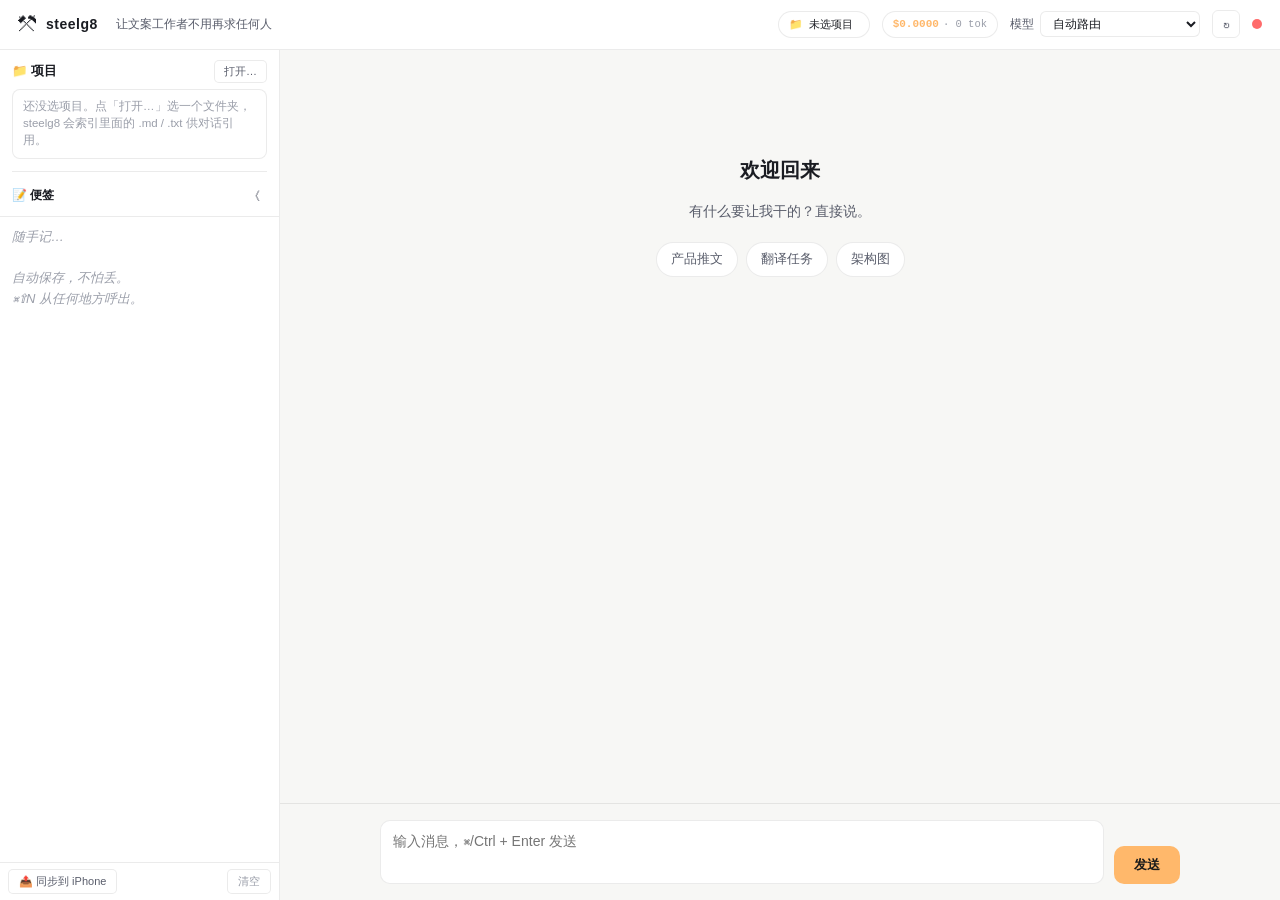
==== commit 7e7bc09f: "ux: simplify main window — kill tabs, hide unready models, clarify Notes button Field feedback from " ====
--- a/Web/chat/index.html
+++ b/Web/chat/index.html
@@ -57,8 +57,9 @@
       <textarea id="scratch-note" class="scratch-note"
                 placeholder="随手记…&#10;&#10;自动保存，不怕丢。&#10;⌘⇧N 从任何地方呼出。"></textarea>
       <div class="scratch-footer">
-        <button id="scratch-to-notes" title="把便签内容存到 Apple 备忘录">📝 存备忘录</button>
-        <button id="scratch-clear" class="secondary" title="清空便签">清空</button>
+        <button id="scratch-to-notes"
+                title="便签本身已自动保存在本机。点这个是把内容复制一份到 Apple 备忘录的 steelg8 文件夹，iCloud 会同步到你的 iPhone / iPad。">📤 同步到 iPhone</button>
+        <button id="scratch-clear" class="secondary" title="清空本机便签（已同步到备忘录的不受影响）">清空</button>
       </div>
     </aside>
 
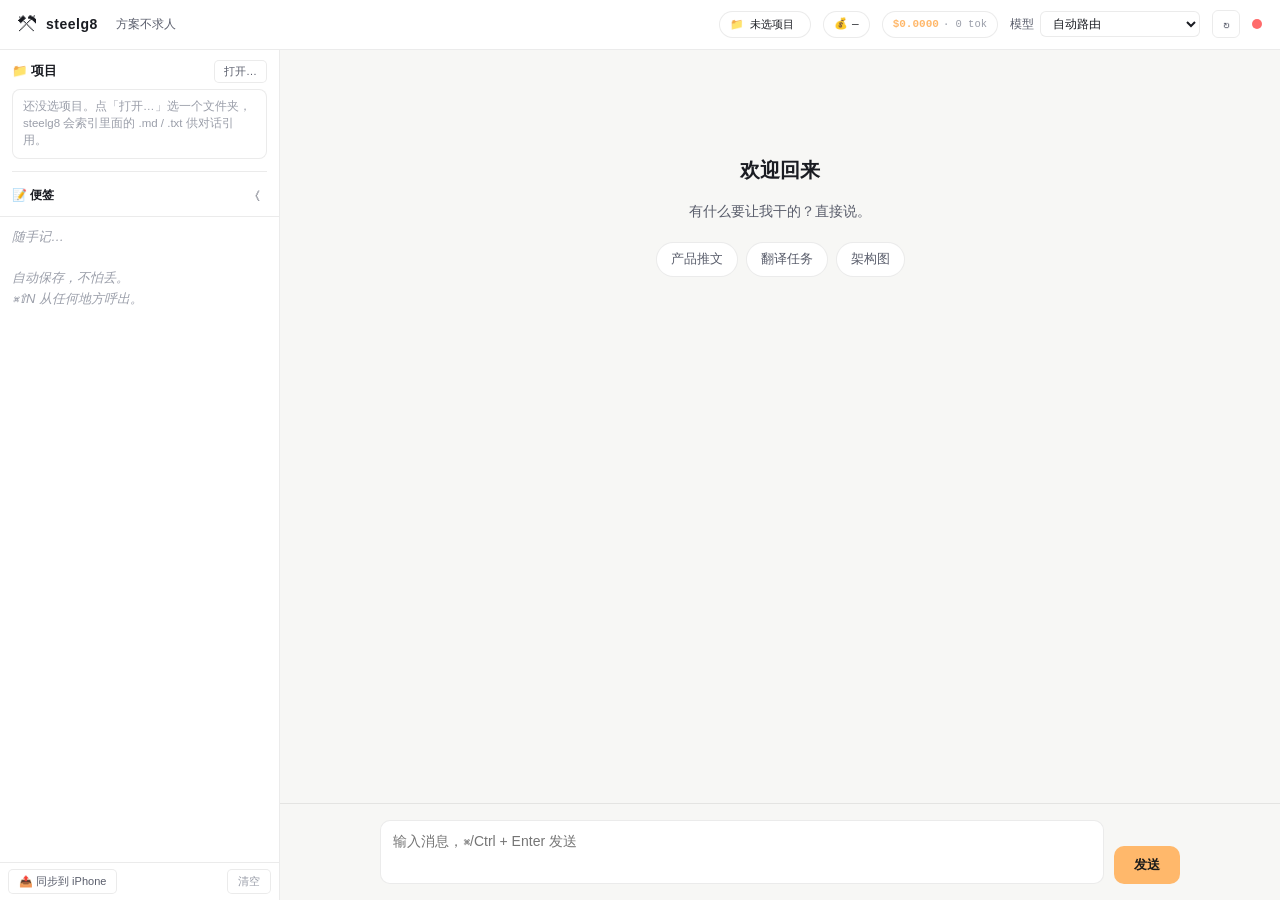
==== commit ec0b2d36: "v0.3 ux: slogan, kimi-k2.5 default, wallet pill, rip out auto routing Driven by user feedback after " ====
--- a/Web/chat/index.html
+++ b/Web/chat/index.html
@@ -12,13 +12,17 @@
     <div class="brand">
       <span class="logo">⚒</span>
       <span class="name">steelg8</span>
-      <span class="slogan">让文案工作者不用再求任何人</span>
+      <span class="slogan">方案不求人</span>
     </div>
     <div class="controls">
       <div id="project-pill" class="project-pill" title="当前激活项目">
         <span class="project-icon">📁</span>
         <span id="project-name" class="project-name">未选项目</span>
         <span id="project-chunks" class="project-chunks"></span>
+      </div>
+      <div id="wallet-pill" class="wallet-pill" title="各家 provider 的钱包余额">
+        <span class="wallet-icon">💰</span>
+        <span id="wallet-main" class="wallet-main">—</span>
       </div>
       <div id="usage-pill" class="usage-pill" title="本次会话 / 今日 累计">
         <span class="usage-main">$0.0000</span>
--- a/Web/chat/styles.css
+++ b/Web/chat/styles.css
@@ -803,6 +803,25 @@
   color: var(--error);
 }
 
+/* ---------- wallet pill ---------- */
+.wallet-pill {
+  display: flex;
+  align-items: center;
+  gap: 4px;
+  padding: 4px 10px;
+  background: var(--bg-input);
+  border: 1px solid var(--border);
+  border-radius: 20px;
+  font-family: var(--font-mono);
+  font-size: 11px;
+  cursor: pointer;
+  user-select: none;
+}
+.wallet-pill:hover { border-color: var(--accent); }
+.wallet-pill .wallet-icon { font-size: 11px; }
+.wallet-pill .wallet-main { color: var(--text); }
+.wallet-pill.low .wallet-main { color: var(--error); }
+
 .usage-pill {
   display: flex;
   align-items: baseline;
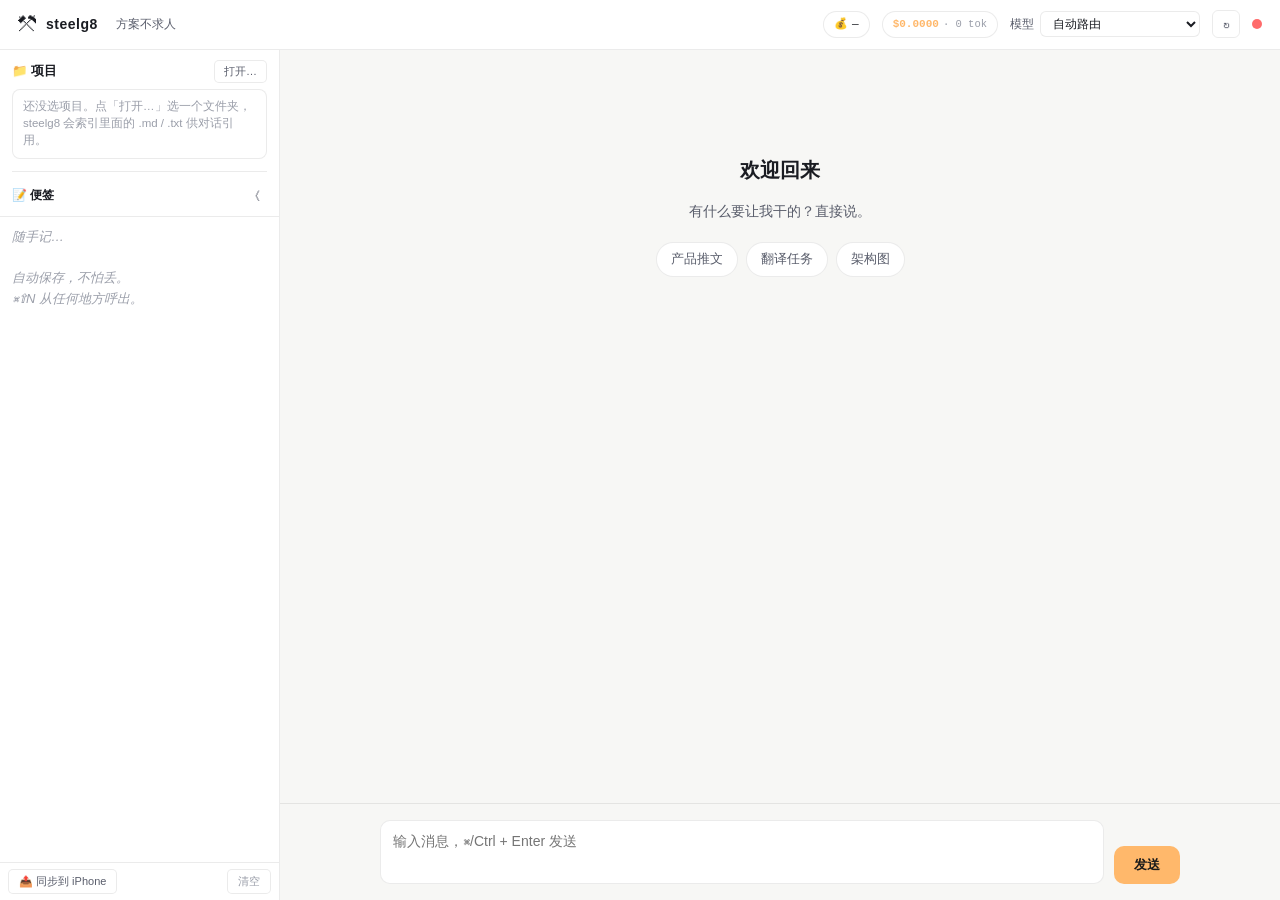
==== commit b104580a: "cleanup: drop redundant header project pill + add configurable templates dir Two user-driven cleanup" ====
--- a/Web/chat/index.html
+++ b/Web/chat/index.html
@@ -15,11 +15,6 @@
       <span class="slogan">方案不求人</span>
     </div>
     <div class="controls">
-      <div id="project-pill" class="project-pill" title="当前激活项目">
-        <span class="project-icon">📁</span>
-        <span id="project-name" class="project-name">未选项目</span>
-        <span id="project-chunks" class="project-chunks"></span>
-      </div>
       <div id="wallet-pill" class="wallet-pill" title="各家 provider 的钱包余额">
         <span class="wallet-icon">💰</span>
         <span id="wallet-main" class="wallet-main">—</span>
--- a/Web/chat/styles.css
+++ b/Web/chat/styles.css
@@ -766,43 +766,6 @@
 
 .controls { display: flex; align-items: center; gap: 12px; -webkit-app-region: no-drag; }
 
-.project-pill {
-  display: flex;
-  align-items: center;
-  gap: 6px;
-  padding: 4px 10px;
-  background: var(--bg-input);
-  border: 1px solid var(--border);
-  border-radius: 20px;
-  font-size: 11px;
-  cursor: pointer;
-  user-select: none;
-  max-width: 240px;
-}
-.project-pill:hover { border-color: var(--accent); }
-.project-pill .project-name {
-  color: var(--text);
-  overflow: hidden;
-  text-overflow: ellipsis;
-  white-space: nowrap;
-  max-width: 140px;
-}
-.project-pill.is-empty .project-name { color: var(--text-muted); }
-.project-pill .project-chunks {
-  font-family: var(--font-mono);
-  color: var(--text-muted);
-  font-size: 10px;
-}
-.project-pill.indexing .project-chunks {
-  color: var(--accent);
-}
-.project-pill.error {
-  border-color: var(--error);
-}
-.project-pill.error .project-chunks {
-  color: var(--error);
-}
-
 /* ---------- wallet pill ---------- */
 .wallet-pill {
   display: flex;
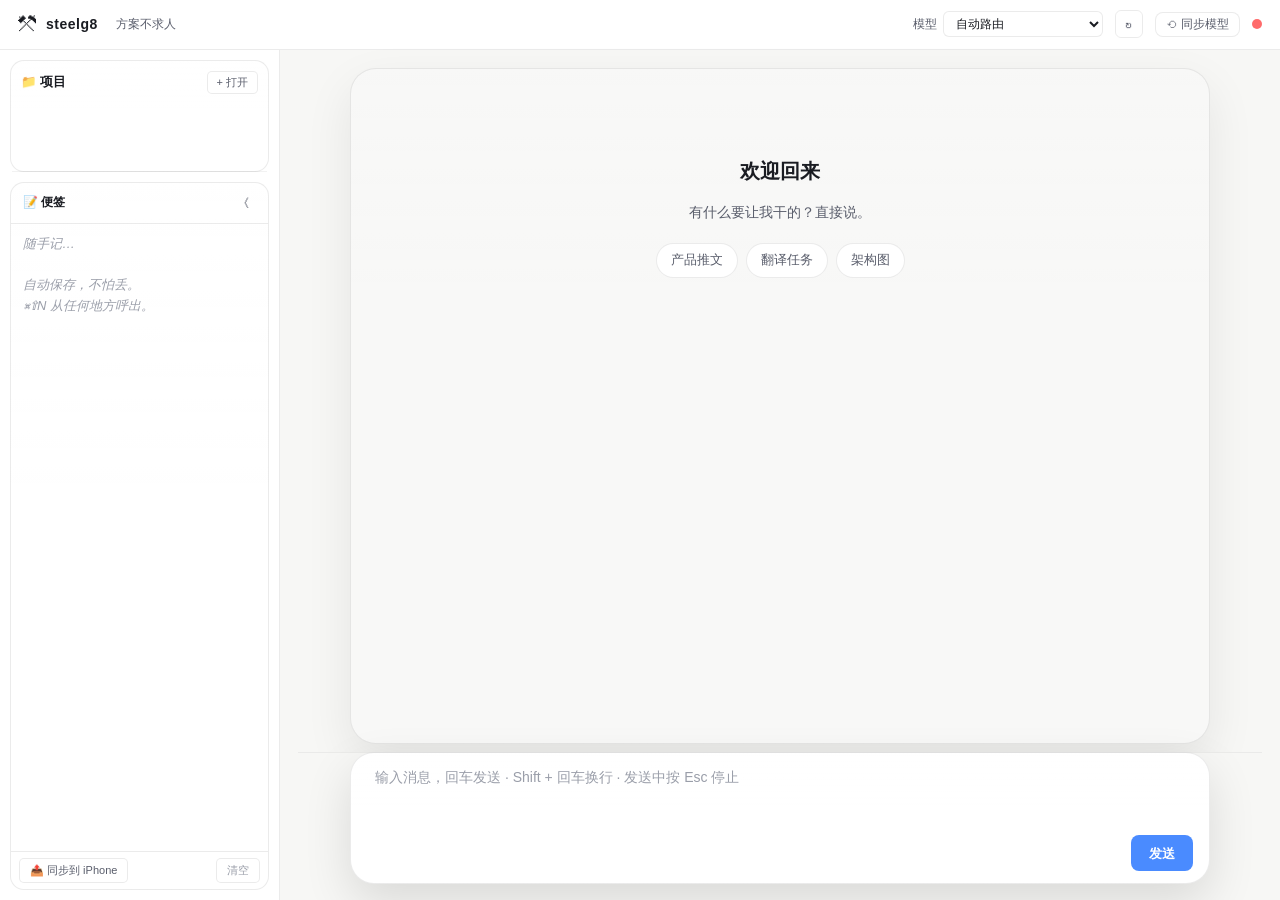
==== commit 4e1854fe: "feat: Phase 12 完成 — SwiftUI 原生化（Track A + Track B） Track A · 管理窗口（12.1–12.9） - 配置三分：providers.json(0" ====
--- a/Web/chat/index.html
+++ b/Web/chat/index.html
@@ -4,7 +4,12 @@
 <meta charset="utf-8" />
 <meta name="viewport" content="width=device-width,initial-scale=1" />
 <title>steelg8 · Chat</title>
-<link rel="stylesheet" href="styles.css" />
+<link rel="stylesheet" href="styles/tokens.css" />
+<link rel="stylesheet" href="styles/layout.css" />
+<link rel="stylesheet" href="styles/chips.css" />
+<link rel="stylesheet" href="styles/canvas.css" />
+<link rel="stylesheet" href="styles/topbar.css" />
+<link rel="stylesheet" href="styles/chat.css" />
 </head>
 <body>
 <div id="app">
@@ -15,14 +20,6 @@
       <span class="slogan">方案不求人</span>
     </div>
     <div class="controls">
-      <div id="wallet-pill" class="wallet-pill" title="各家 provider 的钱包余额">
-        <span class="wallet-icon">💰</span>
-        <span id="wallet-main" class="wallet-main">—</span>
-      </div>
-      <div id="usage-pill" class="usage-pill" title="本次会话 / 今日 累计">
-        <span class="usage-main">$0.0000</span>
-        <span class="usage-sub">· 0 tok</span>
-      </div>
       <label class="model-label">
         <span>模型</span>
         <select id="model-picker">
@@ -30,37 +27,66 @@
         </select>
       </label>
       <button id="reload-providers" title="刷新 provider 列表">↻</button>
+      <button id="sync-models" title="从各 provider 拉最新模型列表">⟲ 同步模型</button>
       <div id="health-dot" class="dot dot-off" title="内核状态"></div>
     </div>
   </header>
 
   <div class="body">
     <aside id="scratch" class="scratch" data-mode="sidebar">
-      <section id="sidebar-project" class="sidebar-project">
+      <section id="sidebar-project" class="sidebar-project sidebar-card">
         <div class="sp-head">
           <span class="sp-title">📁 项目</span>
-          <button id="project-open-btn" class="sp-btn" title="选文件夹当项目">打开…</button>
+          <button id="project-open-btn" class="sp-btn" title="打开一个文件夹当新项目">+ 打开</button>
         </div>
-        <div id="sp-body" class="sp-body sp-empty">
-          <div class="sp-hint">还没选项目。点「打开…」选一个文件夹，steelg8 会索引里面的 .md / .txt 供对话引用。</div>
+        <div id="projects-list" class="projects-list"></div>
+      </section>
+
+      <div id="project-stack-resizer"
+           class="stack-resizer stack-resizer-project"
+           role="separator"
+           aria-orientation="horizontal"
+           aria-label="调整项目区高度"
+           tabindex="0"></div>
+
+      <section id="sidebar-conv" class="sidebar-conv sidebar-card" hidden aria-hidden="true">
+        <div class="sp-head">
+          <span class="sp-title">💬 对话</span>
+          <button id="conv-new-btn" class="sp-btn" title="开一个新会话">+ 新建</button>
+        </div>
+        <div id="conv-list" class="conv-list"></div>
+      </section>
+
+      <div id="conversation-stack-resizer"
+           class="stack-resizer stack-resizer-conversation"
+           role="separator"
+           aria-orientation="horizontal"
+           aria-label="调整对话区和便签区高度"
+           tabindex="0"
+           hidden></div>
+
+      <section class="scratch-panel sidebar-card">
+        <div class="scratch-head">
+          <span class="scratch-title">📝 便签</span>
+          <span id="scratch-save-state" class="scratch-save-state"></span>
+          <button id="scratch-toggle" class="scratch-toggle" title="收起 / 展开">⟨</button>
+        </div>
+        <textarea id="scratch-note" class="scratch-note"
+                  placeholder="随手记…&#10;&#10;自动保存，不怕丢。&#10;⌘⇧N 从任何地方呼出。"></textarea>
+        <div class="scratch-footer">
+          <button id="scratch-to-notes"
+                  title="便签本身已自动保存在本机。点这个是把内容复制一份到 Apple 备忘录的 steelg8 文件夹，iCloud 会同步到你的 iPhone / iPad。">📤 同步到 iPhone</button>
+          <button id="scratch-clear" class="secondary" title="清空本机便签（已同步到备忘录的不受影响）">清空</button>
         </div>
       </section>
+    </aside>
 
-      <div class="sp-divider"></div>
-
-      <div class="scratch-head">
-        <span class="scratch-title">📝 便签</span>
-        <span id="scratch-save-state" class="scratch-save-state"></span>
-        <button id="scratch-toggle" class="scratch-toggle" title="收起 / 展开">⟨</button>
-      </div>
-      <textarea id="scratch-note" class="scratch-note"
-                placeholder="随手记…&#10;&#10;自动保存，不怕丢。&#10;⌘⇧N 从任何地方呼出。"></textarea>
-      <div class="scratch-footer">
-        <button id="scratch-to-notes"
-                title="便签本身已自动保存在本机。点这个是把内容复制一份到 Apple 备忘录的 steelg8 文件夹，iCloud 会同步到你的 iPhone / iPad。">📤 同步到 iPhone</button>
-        <button id="scratch-clear" class="secondary" title="清空本机便签（已同步到备忘录的不受影响）">清空</button>
-      </div>
-    </aside>
+    <div id="scratch-resizer"
+         class="pane-resizer pane-resizer-left"
+         role="separator"
+         aria-orientation="vertical"
+         aria-label="调整左侧栏宽度"
+         tabindex="0"></div>
 
     <main class="chat-col">
       <div id="messages" class="messages">
@@ -75,17 +101,36 @@
         </div>
       </div>
 
+      <div id="composer-resizer"
+           class="chat-resizer"
+           role="separator"
+           aria-orientation="horizontal"
+           aria-label="调整对话输入框高度"
+           tabindex="0"></div>
+
       <footer class="composer">
-        <div class="status-bar">
-          <span id="routing-hint" class="routing-hint"></span>
-          <span id="error-hint" class="error-hint"></span>
-        </div>
-        <div class="input-row">
-          <textarea id="input" rows="2" placeholder="输入消息，⌘/Ctrl + Enter 发送"></textarea>
-          <button id="send" class="send-btn">发送</button>
+        <div class="composer-card">
+          <textarea id="input" rows="2" placeholder="输入消息，回车发送 · Shift + 回车换行 · 发送中按 Esc 停止"></textarea>
+          <div class="composer-bottom">
+            <div class="status-bar">
+              <span id="routing-hint" class="routing-hint"></span>
+              <span id="error-hint" class="error-hint"></span>
+            </div>
+            <div class="composer-actions">
+              <button id="send" class="send-btn" title="发送（回车）">发送</button>
+              <button id="stop" class="stop-btn" style="display:none" title="停止生成（Esc）">停止</button>
+            </div>
+          </div>
         </div>
       </footer>
     </main>
+
+    <div id="canvas-resizer"
+         class="pane-resizer pane-resizer-right"
+         role="separator"
+         aria-orientation="vertical"
+         aria-label="调整 Canvas 宽度"
+         tabindex="0"></div>
 
     <section id="canvas" class="canvas" data-mode="closed">
       <div class="canvas-head">
@@ -113,10 +158,10 @@
   </div>
 </div>
 
-<!-- Mermaid 本地打包（不走 CDN，打开 app 即用） -->
-<script src="vendor/mermaid.min.js"></script>
-
+<!-- Mermaid 不再在父页加载；改由 mermaid-frame.html 在 sandbox iframe 内自己加载，
+     上游产物（SVG）留在 iframe 内，不再 innerHTML 进主文档。-->
 <script src="markdown.js"></script>
+<script src="api.js"></script>
 <script src="canvas.js"></script>
 <script src="chat.js"></script>
 </body>
--- a/Web/chat/styles/tokens.css
+++ b/Web/chat/styles/tokens.css
@@ -0,0 +1,62 @@
+:root {
+  --bg: #0f1014;
+  --bg-elevated: #1a1c22;
+  --bg-input: #22252d;
+  --border: rgba(255, 255, 255, 0.08);
+  --text: #e8e9ee;
+  --text-dim: #8a8e99;
+  --text-muted: #5a5e6b;
+  /* 选中/高亮用中性灰色系（替代原橙色） */
+  --accent: #e0e2ea;
+  --accent-hover: #ffffff;
+  /* 只有发送按钮用蓝色 */
+  --send-blue: #4a8bff;
+  --send-blue-hover: #6ba0ff;
+  --user-bubble: #2b2f3a;
+  --assistant-bubble: transparent;
+  --error: #ff6b6b;
+  --success: #6bff9b;
+  --scratch-width: 280px;
+  --canvas-width: 420px;
+  --project-panel-height: 112px;
+  --conversation-panel-height: 180px;
+  --composer-height: 132px;
+  --pane-resizer-width: 8px;
+  --stack-resizer-height: 8px;
+  --chat-content-width: 860px;
+  --font-sans: -apple-system, "SF Pro Text", "PingFang SC", "Helvetica Neue",
+    Helvetica, Arial, sans-serif;
+  --font-mono: "SF Mono", Menlo, Consolas, "Liberation Mono", monospace;
+}
+
+@media (prefers-color-scheme: light) {
+  :root {
+    --bg: #f7f7f5;
+    --bg-elevated: #ffffff;
+    --bg-input: #ffffff;
+    --border: rgba(0, 0, 0, 0.08);
+    --text: #1a1c22;
+    --text-dim: #595d6b;
+    --text-muted: #9a9ea9;
+    --user-bubble: #ece8e1;
+    --assistant-bubble: transparent;
+    /* 亮色模式下高亮色改成深灰，才能在白底上看清 */
+    --accent: #2b2f3a;
+    --accent-hover: #1a1c22;
+  }
+}
+
+* { box-sizing: border-box; }
+
+html, body {
+  margin: 0;
+  padding: 0;
+  height: 100%;
+  background: var(--bg);
+  color: var(--text);
+  font-family: var(--font-sans);
+  font-size: 14px;
+  line-height: 1.6;
+  -webkit-font-smoothing: antialiased;
+  overflow: hidden;
+}
--- a/Web/chat/styles/layout.css
+++ b/Web/chat/styles/layout.css
@@ -0,0 +1,681 @@
+#app {
+  display: flex;
+  flex-direction: column;
+  height: 100vh;
+}
+
+.body {
+  flex: 1;
+  display: flex;
+  min-height: 0;
+  position: relative;
+}
+
+.chat-col {
+  flex: 1;
+  display: flex;
+  flex-direction: column;
+  min-width: 0;
+  min-height: 0;
+  padding: 18px 0 16px;
+}
+
+/* ---------- 项目区（侧栏顶部）---------- */
+.sidebar-project {
+  flex: 0 0 var(--project-panel-height);
+  min-height: 0;
+  padding: 10px;
+  user-select: none;
+  display: flex;
+  flex-direction: column;
+  overflow: hidden;
+}
+.sidebar-card {
+  margin: 10px 10px 0;
+  background:
+    linear-gradient(180deg, rgba(255, 255, 255, 0.035), transparent 45%),
+    color-mix(in oklab, var(--bg-elevated) 92%, var(--bg-input));
+  border: 1px solid var(--border);
+  border-radius: 14px;
+  box-shadow: inset 0 1px 0 rgba(255, 255, 255, 0.035);
+}
+.sidebar-card[hidden],
+.stack-resizer[hidden] {
+  display: none !important;
+}
+.sp-head {
+  display: flex;
+  align-items: center;
+  justify-content: space-between;
+  margin-bottom: 6px;
+}
+.sp-title {
+  font-weight: 600;
+  font-size: 12.5px;
+  color: var(--text);
+}
+.sp-btn {
+  background: var(--bg-input);
+  border: 1px solid var(--border);
+  color: var(--text-dim);
+  font-size: 11px;
+  padding: 3px 9px;
+  border-radius: 5px;
+  cursor: pointer;
+  font-family: inherit;
+}
+.sp-btn:hover {
+  color: var(--text);
+  border-color: var(--accent);
+}
+.sp-btn.primary {
+  background: var(--accent);
+  color: #1a1a1a;
+  border-color: var(--accent);
+  font-weight: 600;
+}
+.sp-btn.primary:hover { background: var(--accent-hover); }
+
+.sp-body {
+  background: var(--bg-input);
+  border: 1px solid var(--border);
+  border-radius: 8px;
+  padding: 8px 10px;
+  font-size: 12px;
+  line-height: 1.5;
+}
+.sp-body.sp-empty .sp-hint {
+  color: var(--text-muted);
+  font-size: 11.5px;
+  line-height: 1.5;
+}
+.sp-name {
+  font-weight: 600;
+  color: var(--text);
+  word-break: break-all;
+  margin-bottom: 2px;
+}
+.sp-path {
+  color: var(--text-muted);
+  font-size: 10.5px;
+  font-family: var(--font-mono);
+  word-break: break-all;
+  margin-bottom: 6px;
+}
+.sp-status {
+  display: flex;
+  align-items: center;
+  justify-content: space-between;
+  font-size: 11px;
+}
+.sp-status .sp-state {
+  font-family: var(--font-mono);
+  color: var(--text-dim);
+}
+.sp-status.sp-running .sp-state { color: var(--accent); }
+.sp-status.sp-error .sp-state { color: var(--error); }
+.sp-actions {
+  display: flex;
+  gap: 4px;
+  margin-top: 8px;
+}
+.sp-actions button { flex: 1; font-size: 10.5px; padding: 3px 6px; }
+
+.sp-error-msg {
+  color: var(--error);
+  font-size: 10.5px;
+  font-family: var(--font-mono);
+  margin-top: 6px;
+  padding: 4px 6px;
+  border-radius: 4px;
+  background: rgba(255, 107, 107, 0.08);
+  white-space: pre-wrap;
+  word-break: break-word;
+}
+
+.sp-divider {
+  height: 1px;
+  background: var(--border);
+  margin: 4px 12px;
+}
+
+/* ---------- 多项目列表 ---------- */
+.projects-list {
+  flex: 1;
+  min-height: 0;
+  display: flex;
+  flex-direction: column;
+  gap: 4px;
+  overflow-y: auto;
+  padding-right: 2px;
+}
+.projects-list::-webkit-scrollbar { width: 4px; }
+.projects-list::-webkit-scrollbar-thumb {
+  background: var(--border);
+  border-radius: 2px;
+}
+.proj-item {
+  position: relative;
+  padding: 7px 9px;
+  border-radius: 6px;
+  border: 1px solid transparent;
+  background: var(--bg-input);
+  cursor: pointer;
+  display: flex;
+  flex-direction: column;
+  gap: 2px;
+  transition: all 0.1s ease;
+}
+.proj-item:hover {
+  border-color: var(--border);
+}
+.proj-item.active {
+  border-color: var(--accent);
+  background: rgba(255, 184, 107, 0.06);
+}
+.proj-item .proj-row {
+  display: flex;
+  align-items: center;
+  gap: 6px;
+}
+.proj-item .proj-name {
+  flex: 1;
+  font-size: 12.5px;
+  font-weight: 600;
+  color: var(--text);
+  white-space: nowrap;
+  overflow: hidden;
+  text-overflow: ellipsis;
+}
+.proj-item.active .proj-name { color: var(--accent); }
+.proj-item .proj-chunks {
+  font-size: 10px;
+  font-family: var(--font-mono);
+  color: var(--text-muted);
+  flex-shrink: 0;
+}
+.proj-item .proj-path {
+  display: none;   /* 不再显示项目路径（长路径噪音太大，hover 看 tooltip 即可）*/
+}
+.proj-item .proj-status {
+  font-size: 10px;
+  color: var(--text-dim);
+  margin-top: 1px;
+}
+.proj-item .proj-status.running { color: var(--accent); }
+.proj-item .proj-status.error { color: var(--error); }
+
+/* Apple 风格「…」按钮 */
+.proj-more {
+  width: 22px;
+  height: 22px;
+  background: transparent;
+  border: none;
+  color: var(--text-muted);
+  cursor: pointer;
+  border-radius: 4px;
+  font-size: 16px;
+  line-height: 1;
+  padding: 0;
+  flex-shrink: 0;
+  opacity: 0;
+  transition: all 0.15s ease;
+}
+.proj-item:hover .proj-more,
+.proj-item.active .proj-more {
+  opacity: 1;
+}
+.proj-more:hover {
+  background: var(--bg);
+  color: var(--text);
+}
+
+/* 悬浮菜单 */
+.proj-menu {
+  position: fixed;
+  background: var(--bg-elevated);
+  border: 1px solid var(--border);
+  border-radius: 8px;
+  padding: 4px;
+  min-width: 140px;
+  box-shadow: 0 8px 24px rgba(0, 0, 0, 0.3);
+  z-index: 100;
+  display: flex;
+  flex-direction: column;
+  gap: 1px;
+}
+.proj-menu button {
+  background: transparent;
+  border: none;
+  color: var(--text);
+  padding: 6px 10px;
+  text-align: left;
+  cursor: pointer;
+  border-radius: 5px;
+  font-family: inherit;
+  font-size: 12px;
+  display: flex;
+  align-items: center;
+  gap: 8px;
+}
+.proj-menu button:hover {
+  background: var(--bg-input);
+}
+.proj-menu button.danger:hover {
+  background: rgba(255, 107, 107, 0.12);
+  color: var(--error);
+}
+.proj-menu-divider {
+  height: 1px;
+  background: var(--border);
+  margin: 2px 0;
+}
+
+.projects-empty {
+  color: var(--text-muted);
+  font-size: 11px;
+  line-height: 1.5;
+  padding: 6px 4px;
+}
+
+/* ---------- 对话列表（侧栏第二块）---------- */
+.sidebar-conv {
+  flex: 0 0 var(--conversation-panel-height);
+  padding: 10px;
+  user-select: none;
+  display: flex;
+  flex-direction: column;
+  min-height: 0;
+  overflow: hidden;
+}
+.conv-list {
+  flex: 1;
+  min-height: 0;
+  display: flex;
+  flex-direction: column;
+  gap: 3px;
+  overflow-y: auto;
+  padding-right: 2px;
+}
+.conv-list::-webkit-scrollbar { width: 4px; }
+.conv-list::-webkit-scrollbar-thumb {
+  background: var(--border);
+  border-radius: 2px;
+}
+.conv-item {
+  display: flex;
+  align-items: center;
+  gap: 6px;
+  padding: 6px 8px;
+  border-radius: 5px;
+  font-size: 12px;
+  color: var(--text-dim);
+  cursor: pointer;
+  border: 1px solid transparent;
+}
+.conv-item:hover {
+  background: var(--bg-input);
+  color: var(--text);
+}
+.conv-item.active {
+  background: var(--bg-input);
+  color: var(--text);
+  border-color: var(--accent);
+}
+.conv-item .conv-title {
+  flex: 1;
+  white-space: nowrap;
+  overflow: hidden;
+  text-overflow: ellipsis;
+  font-size: 12px;
+  line-height: 1.3;
+}
+.conv-item .conv-sub {
+  color: var(--text-muted);
+  font-size: 10px;
+  font-family: var(--font-mono);
+  flex-shrink: 0;
+}
+.conv-item .conv-del {
+  opacity: 0;
+  background: none;
+  border: none;
+  color: var(--text-muted);
+  cursor: pointer;
+  font-size: 12px;
+  padding: 0 3px;
+  line-height: 1;
+}
+.conv-item:hover .conv-del { opacity: 1; }
+.conv-item .conv-del:hover { color: var(--error); }
+.conv-item.archived .conv-title {
+  color: var(--text-muted);
+  text-decoration: line-through;
+}
+.conv-empty {
+  color: var(--text-muted);
+  font-size: 11.5px;
+  line-height: 1.5;
+  padding: 4px 2px;
+}
+.rag-badge {
+  display: inline-block;
+  padding: 0 5px;
+  background: rgba(255, 184, 107, 0.12);
+  color: var(--accent);
+  border-radius: 3px;
+  font-size: 10px;
+  font-family: var(--font-mono);
+  cursor: help;
+}
+
+.compression-badge {
+  display: inline-block;
+  margin-left: 6px;
+  padding: 1px 6px;
+  background: rgba(255, 184, 107, 0.12);
+  border: 1px solid rgba(255, 184, 107, 0.3);
+  color: var(--accent);
+  font-size: 10px;
+  border-radius: 3px;
+  font-family: var(--font-mono);
+}
+
+.message.compressed .bubble {
+  opacity: 0.55;
+  font-style: italic;
+}
+.message.compressed .meta {
+  color: var(--text-muted);
+}
+
+/* ---------- scratch sidebar ---------- */
+.scratch {
+  width: var(--scratch-width);
+  min-width: var(--scratch-width);
+  flex: 0 0 var(--scratch-width);
+  display: flex;
+  flex-direction: column;
+  background: var(--bg-elevated);
+  border-right: 1px solid var(--border);
+  transition: min-width 0.2s ease, width 0.2s ease;
+  overflow: hidden;
+}
+.scratch[data-mode="collapsed"] {
+  width: 36px;
+  min-width: 36px;
+  flex-basis: 36px;
+}
+
+/* 独立召唤窗模式（⌘⇧N 打开的小窗）：只显示 scratch 侧栏，撑满整个窗口 */
+html.scratch-only-mode .topbar { display: none; }
+html.scratch-only-mode .chat-col { display: none; }
+html.scratch-only-mode .scratch {
+  width: 100% !important;
+  min-width: 0 !important;
+  flex: 1 1 auto !important;
+  border-right: none;
+  border-left: none;
+}
+html.scratch-only-mode .scratch-panel {
+  margin: 0;
+  border: none;
+  border-radius: 0;
+  box-shadow: none;
+}
+html.scratch-only-mode .scratch-head { padding: 14px 16px; }
+html.scratch-only-mode .scratch-toggle { display: none; }
+html.scratch-only-mode .canvas { display: none; }
+html.scratch-only-mode .pane-resizer { display: none; }
+html.scratch-only-mode .stack-resizer { display: none; }
+html.scratch-only-mode .sidebar-project,
+html.scratch-only-mode .sidebar-conv,
+html.scratch-only-mode .sp-divider { display: none; }
+/* 折叠时把所有内容都藏起来，只留一个能点的展开条 */
+.scratch[data-mode="collapsed"] .scratch-note,
+.scratch[data-mode="collapsed"] .scratch-footer,
+.scratch[data-mode="collapsed"] .scratch-title,
+.scratch[data-mode="collapsed"] .scratch-save-state,
+.scratch[data-mode="collapsed"] .sidebar-project,
+.scratch[data-mode="collapsed"] .sidebar-conv,
+.scratch[data-mode="collapsed"] .stack-resizer,
+.scratch[data-mode="collapsed"] .sp-divider {
+  display: none;
+}
+.scratch[data-mode="collapsed"] .scratch-panel {
+  margin: 0;
+  border: none;
+  border-radius: 0;
+  background: transparent;
+  box-shadow: none;
+}
+.scratch[data-mode="collapsed"] .scratch-head {
+  justify-content: center;
+  padding: 10px 0;
+  border-bottom: none;
+}
+.scratch[data-mode="collapsed"] .scratch-toggle {
+  width: 26px;
+  height: 26px;
+  border: 1px solid var(--border);
+  font-weight: 600;
+}
+.scratch[data-mode="collapsed"] .scratch-toggle:hover {
+  background: var(--bg-input);
+  color: var(--accent);
+  border-color: var(--accent);
+}
+
+.scratch-head {
+  display: flex;
+  align-items: center;
+  justify-content: space-between;
+  padding: 10px 12px;
+  border-bottom: 1px solid var(--border);
+  font-size: 12px;
+  color: var(--text-dim);
+  user-select: none;
+}
+.scratch-title { font-weight: 600; color: var(--text); }
+.scratch-toggle {
+  background: transparent;
+  border: none;
+  color: var(--text-dim);
+  cursor: pointer;
+  font-size: 14px;
+  width: 20px;
+  height: 20px;
+  border-radius: 4px;
+}
+.scratch-toggle:hover { color: var(--text); background: var(--bg-input); }
+.scratch[data-mode="collapsed"] .scratch-toggle {
+  transform: rotate(180deg);
+}
+
+/* ---------- 便签（单 textarea 版） ---------- */
+.scratch-panel {
+  flex: 1 1 auto;
+  min-height: 0;
+  display: flex;
+  flex-direction: column;
+  margin-bottom: 10px;
+  overflow: hidden;
+}
+.scratch-save-state {
+  flex: 1;
+  text-align: right;
+  color: var(--text-muted);
+  font-size: 10.5px;
+  font-family: var(--font-mono);
+  margin-right: 6px;
+}
+.scratch-note {
+  flex: 1;
+  resize: none;
+  padding: 10px 12px;
+  border: none;
+  background: transparent;
+  color: var(--text);
+  font-family: inherit;
+  font-size: 13px;
+  line-height: 1.6;
+  outline: none;
+  min-height: 0;
+}
+.scratch-note::placeholder {
+  color: var(--text-muted);
+  font-style: italic;
+}
+.scratch-footer {
+  padding: 6px 8px;
+  border-top: 1px solid var(--border);
+  display: flex;
+  gap: 6px;
+  align-items: center;
+}
+.scratch-footer button {
+  background: var(--bg-input);
+  border: 1px solid var(--border);
+  color: var(--text-dim);
+  font-size: 11px;
+  padding: 4px 10px;
+  border-radius: 5px;
+  cursor: pointer;
+  font-family: inherit;
+  transition: all 0.15s ease;
+}
+.scratch-footer button:hover {
+  color: var(--text);
+  border-color: var(--accent);
+}
+.scratch-footer button.secondary {
+  margin-left: auto;
+  color: var(--text-muted);
+}
+.scratch-footer button.secondary:hover {
+  color: var(--error);
+  border-color: var(--error);
+}
+
+/* ---------- 可拖拽面板分隔条 ---------- */
+.pane-resizer {
+  flex: 0 0 var(--pane-resizer-width);
+  width: var(--pane-resizer-width);
+  align-self: stretch;
+  cursor: col-resize;
+  margin-left: calc(var(--pane-resizer-width) / -2);
+  margin-right: calc(var(--pane-resizer-width) / -2);
+  position: relative;
+  z-index: 30;
+  touch-action: none;
+  user-select: none;
+}
+.pane-resizer::before {
+  content: "";
+  position: absolute;
+  top: 0;
+  bottom: 0;
+  left: calc(50% - 0.5px);
+  width: 1px;
+  background: transparent;
+  transition: background 0.15s ease, box-shadow 0.15s ease, opacity 0.15s ease;
+  opacity: 0.75;
+}
+.pane-resizer:hover::before,
+.pane-resizer:focus-visible::before,
+.pane-resizer.active::before {
+  background: var(--accent);
+  box-shadow: 0 0 14px rgba(255, 184, 107, 0.55);
+  opacity: 1;
+}
+.pane-resizer:focus-visible {
+  outline: none;
+}
+.scratch[data-mode="collapsed"] + .pane-resizer-left {
+  display: none;
+}
+.body:not(.canvas-open) .pane-resizer-right {
+  display: none;
+}
+.body.is-resizing {
+  user-select: none;
+}
+.body.is-resizing-x,
+.body.is-resizing-x * {
+  cursor: col-resize !important;
+}
+.body.is-resizing-y,
+.body.is-resizing-y * {
+  cursor: row-resize !important;
+}
+.body.is-resizing .scratch,
+.body.is-resizing .canvas {
+  transition: none;
+}
+
+.stack-resizer,
+.chat-resizer {
+  flex: 0 0 var(--stack-resizer-height);
+  height: var(--stack-resizer-height);
+  cursor: row-resize;
+  position: relative;
+  z-index: 25;
+  margin-top: calc(var(--stack-resizer-height) / -2);
+  margin-bottom: calc(var(--stack-resizer-height) / -2);
+  touch-action: none;
+  user-select: none;
+}
+.stack-resizer::before,
+.chat-resizer::before {
+  content: "";
+  position: absolute;
+  left: 12px;
+  right: 12px;
+  top: calc(50% - 0.5px);
+  height: 1px;
+  background: var(--border);
+  transition: background 0.15s ease, box-shadow 0.15s ease, opacity 0.15s ease;
+  opacity: 0.65;
+}
+.chat-resizer::before {
+  left: 18px;
+  right: 18px;
+}
+.stack-resizer:hover::before,
+.stack-resizer:focus-visible::before,
+.stack-resizer.active::before,
+.chat-resizer:hover::before,
+.chat-resizer:focus-visible::before,
+.chat-resizer.active::before {
+  background: var(--accent);
+  box-shadow: 0 0 14px rgba(255, 184, 107, 0.45);
+  opacity: 1;
+}
+.pane-resizer:hover::after,
+.stack-resizer:hover::after,
+.chat-resizer:hover::after {
+  content: "拖动调整 · 双击复位";
+  position: absolute;
+  z-index: 5;
+  left: 50%;
+  top: 50%;
+  transform: translate(-50%, -50%);
+  white-space: nowrap;
+  pointer-events: none;
+  background: var(--bg-elevated);
+  border: 1px solid var(--border);
+  color: var(--text-muted);
+  border-radius: 999px;
+  padding: 2px 8px;
+  font-size: 10px;
+  font-family: var(--font-mono);
+  box-shadow: 0 8px 18px rgba(0,0,0,0.18);
+}
+.pane-resizer:hover::after {
+  transform: translate(-50%, -50%) rotate(-90deg);
+}
+.stack-resizer:focus-visible,
+.chat-resizer:focus-visible {
+  outline: none;
+}
+
--- a/Web/chat/styles/chips.css
+++ b/Web/chat/styles/chips.css
@@ -0,0 +1,273 @@
+/* ---------- Tool call chips (Claude Code 风格：默认折叠，点击展开) ---------- */
+.tool-chips {
+  display: flex;
+  flex-direction: column;
+  gap: 4px;
+  margin-top: 6px;
+  font-size: 11.5px;
+  font-family: var(--font-mono);
+}
+.tool-chip {
+  display: inline-flex;
+  align-items: center;
+  gap: 6px;
+  width: fit-content;
+  max-width: 100%;
+  background: var(--bg-input);
+  border: 1px solid var(--border);
+  color: var(--text-dim);
+  padding: 3px 10px;
+  border-radius: 14px;
+  cursor: pointer;
+  user-select: none;
+  transition: all 0.15s ease;
+  line-height: 1.5;
+}
+.tool-chip:hover {
+  border-color: var(--text-dim);
+}
+.tool-chip .tool-icon {
+  font-size: 11px;
+  line-height: 1;
+  flex-shrink: 0;
+  opacity: 0.75;
+}
+.tool-chip .tool-name {
+  color: var(--text);
+  font-weight: 600;
+  white-space: nowrap;
+}
+.tool-chip .tool-status {
+  font-size: 11px;
+  line-height: 1;
+  flex-shrink: 0;
+}
+
+.tool-chip.tool-running {
+  border-color: var(--accent);
+  background: rgba(255, 184, 107, 0.08);
+}
+.tool-chip.tool-running .tool-status {
+  animation: spinner-pulse 1.2s ease-in-out infinite;
+}
+.tool-chip.tool-ok {
+  border-color: rgba(107, 255, 155, 0.35);
+}
+.tool-chip.tool-ok .tool-status { color: var(--success); }
+.tool-chip.tool-err {
+  border-color: rgba(255, 107, 107, 0.5);
+}
+.tool-chip.tool-err .tool-name { color: var(--error); }
+
+/* 展开区：默认隐藏 */
+.tool-chip .tool-details {
+  display: none;
+}
+.tool-chip.expanded {
+  display: block;
+  border-radius: 8px;
+  padding: 6px 10px 8px;
+  max-width: 640px;
+}
+.tool-chip.expanded .tool-icon,
+.tool-chip.expanded .tool-name,
+.tool-chip.expanded .tool-status,
+.tool-chip.expanded .tool-file-actions {
+  display: inline-flex;
+  vertical-align: middle;
+  margin-right: 4px;
+}
+.tool-chip.expanded .tool-details {
+  display: block;
+  margin-top: 6px;
+  border-top: 1px dashed var(--border);
+  padding-top: 6px;
+}
+.tool-details-label {
+  font-size: 10px;
+  color: var(--text-muted);
+  text-transform: uppercase;
+  letter-spacing: 0.5px;
+  margin-top: 4px;
+  margin-bottom: 2px;
+}
+.tool-details-body {
+  font-family: var(--font-mono);
+  font-size: 11px;
+  color: var(--text-dim);
+  background: var(--bg);
+  padding: 6px 8px;
+  border-radius: 4px;
+  margin: 0;
+  max-height: 200px;
+  overflow: auto;
+  white-space: pre-wrap;
+  word-break: break-all;
+}
+.tool-details-body.tool-err-text {
+  color: var(--error);
+}
+
+/* 紧挨状态图标的文件操作按钮 */
+.tool-file-actions {
+  display: inline-flex;
+  gap: 4px;
+  flex-shrink: 0;
+  margin-left: 2px;
+}
+.tool-file-actions button {
+  background: transparent;
+  border: 1px solid var(--border);
+  color: var(--text-dim);
+  font-size: 11px;
+  padding: 0 6px;
+  height: 18px;
+  line-height: 1;
+  border-radius: 4px;
+  cursor: pointer;
+}
+.tool-file-actions button:hover {
+  border-color: var(--accent);
+  color: var(--text);
+}
+
+/* 工具调用过程中的占位（避免 bubble 空白看起来像死锁） */
+.tool-running-placeholder {
+  display: inline-flex;
+  align-items: center;
+  gap: 6px;
+  color: var(--text-muted);
+  font-size: 12px;
+  font-style: italic;
+  padding: 2px 0;
+}
+.spinner-dot {
+  display: inline-block;
+  width: 6px;
+  height: 6px;
+  border-radius: 50%;
+  background: var(--accent);
+  animation: spinner-pulse 1s ease-in-out infinite;
+}
+@keyframes spinner-pulse {
+  0%, 100% { opacity: 0.3; transform: scale(1); }
+  50% { opacity: 1; transform: scale(1.3); }
+}
+.tool-file-actions button {
+  background: transparent;
+  border: 1px solid var(--border);
+  color: var(--text);
+  font-size: 11px;
+  padding: 3px 10px;
+  border-radius: 5px;
+  cursor: pointer;
+  font-family: inherit;
+}
+.tool-file-actions button:hover {
+  background: var(--bg);
+  border-color: var(--accent);
+}
+
+/* ---------- RAG 引用 chips ---------- */
+.rag-chips {
+  display: flex;
+  flex-wrap: wrap;
+  gap: 6px;
+  margin-top: 6px;
+  font-size: 11px;
+}
+.rag-chip {
+  display: inline-flex;
+  align-items: center;
+  gap: 5px;
+  background: var(--bg-input);
+  border: 1px solid var(--border);
+  color: var(--text-dim);
+  padding: 3px 8px;
+  border-radius: 12px;
+  cursor: pointer;
+  max-width: 260px;
+  font-family: var(--font-mono);
+}
+.rag-chip:hover { border-color: var(--accent); color: var(--text); }
+.rag-chip .rag-path {
+  overflow: hidden;
+  text-overflow: ellipsis;
+  white-space: nowrap;
+}
+.rag-chip .rag-score { color: var(--accent); }
+.rag-chip .rag-via {
+  color: var(--text-muted);
+  font-size: 10px;
+}
+
+.rag-popover {
+  position: fixed;
+  z-index: 80;
+  max-width: 520px;
+  max-height: 50vh;
+  background: var(--bg-elevated);
+  border: 1px solid var(--accent);
+  border-radius: 10px;
+  padding: 12px 14px;
+  overflow: auto;
+  font-size: 12px;
+  line-height: 1.55;
+  color: var(--text);
+  box-shadow: 0 10px 40px rgba(0, 0, 0, 0.4);
+}
+.rag-popover .rp-head {
+  display: flex;
+  justify-content: space-between;
+  align-items: baseline;
+  margin-bottom: 8px;
+  font-family: var(--font-mono);
+  font-size: 11px;
+  color: var(--text-dim);
+}
+.rag-popover .rp-meta {
+  margin: -2px 0 10px;
+  color: var(--text-muted);
+  font-family: var(--font-mono);
+  font-size: 10.5px;
+}
+.rag-popover .rp-body {
+  white-space: pre-wrap;
+  word-break: break-word;
+}
+
+/* ---------- attach chip ---------- */
+.attach-chip-row {
+  display: flex;
+  align-items: center;
+  flex-wrap: wrap;
+  gap: 6px;
+  padding: 0;
+  margin: 4px auto 6px;
+  max-width: 800px;
+  min-height: 0;
+}
+.attach-chip-row:empty { display: none; }
+.attach-chip-row .attach-chip {
+  display: inline-flex;
+  align-items: center;
+  gap: 6px;
+  background: color-mix(in oklab, var(--accent) 20%, transparent);
+  border: 1px solid var(--accent);
+  color: var(--accent);
+  font-size: 11px;
+  padding: 3px 8px;
+  border-radius: 12px;
+  max-width: 240px;
+}
+.attach-chip .chip-text {
+  overflow: hidden;
+  text-overflow: ellipsis;
+  white-space: nowrap;
+}
+.attach-chip .chip-x {
+  cursor: pointer;
+  opacity: 0.6;
+}
+.attach-chip .chip-x:hover { opacity: 1; }
+
--- a/Web/chat/styles/canvas.css
+++ b/Web/chat/styles/canvas.css
@@ -0,0 +1,202 @@
+/* ---------- Canvas (右侧画板) ---------- */
+.canvas {
+  width: 0;
+  min-width: 0;
+  flex: 0 0 0;
+  display: flex;
+  flex-direction: column;
+  background: var(--bg-elevated);
+  border-left: 1px solid var(--border);
+  transition: width 0.18s ease, min-width 0.18s ease;
+  overflow: hidden;
+}
+.canvas[data-mode="preview"],
+.canvas[data-mode="source"],
+.canvas[data-mode="split"] {
+  width: var(--canvas-width);
+  min-width: min(300px, var(--canvas-width));
+  flex-basis: var(--canvas-width);
+}
+.canvas[data-mode="closed"] {
+  width: 0;
+  min-width: 0;
+  flex-basis: 0;
+  border-left: none;
+}
+
+.canvas-head {
+  display: flex;
+  align-items: center;
+  gap: 8px;
+  padding: 8px 12px;
+  border-bottom: 1px solid var(--border);
+  background: var(--bg-elevated);
+  user-select: none;
+}
+.canvas-title {
+  font-weight: 600;
+  font-size: 12.5px;
+}
+.canvas-modes {
+  display: flex;
+  margin-left: 12px;
+  border: 1px solid var(--border);
+  border-radius: 6px;
+  overflow: hidden;
+}
+.canvas-mode {
+  padding: 4px 10px;
+  font-size: 11px;
+  background: transparent;
+  border: none;
+  color: var(--text-dim);
+  cursor: pointer;
+  font-family: inherit;
+}
+.canvas-mode:hover { color: var(--text); background: var(--bg-input); }
+.canvas-mode.active {
+  background: var(--accent);
+  color: #1a1a1a;
+  font-weight: 600;
+}
+.canvas-actions { margin-left: auto; display: flex; gap: 4px; }
+.canvas-actions button {
+  background: transparent;
+  border: 1px solid var(--border);
+  color: var(--text-dim);
+  width: 26px;
+  height: 26px;
+  border-radius: 6px;
+  cursor: pointer;
+  font-size: 13px;
+}
+.canvas-actions button:hover {
+  color: var(--text);
+  border-color: var(--accent);
+}
+
+.canvas-body {
+  flex: 1;
+  min-height: 0;
+  display: flex;
+  position: relative;
+}
+.canvas-preview {
+  flex: 1;
+  overflow: auto;
+  padding: 16px 20px;
+  font-size: 13.5px;
+  line-height: 1.7;
+}
+.canvas-source {
+  flex: 1;
+  background: var(--bg);
+  color: var(--text);
+  border: none;
+  padding: 14px 18px;
+  font-family: var(--font-mono);
+  font-size: 12.5px;
+  line-height: 1.6;
+  resize: none;
+  outline: none;
+  overflow: auto;
+}
+.canvas-source::placeholder { color: var(--text-muted); }
+
+/* 模式切换：显示/隐藏 */
+.canvas[data-mode="preview"] .canvas-source { display: none; }
+.canvas[data-mode="source"] .canvas-preview { display: none; }
+.canvas[data-mode="split"] .canvas-preview { border-right: 1px solid var(--border); }
+
+.canvas-foot {
+  padding: 6px 12px;
+  border-top: 1px solid var(--border);
+  font-size: 11px;
+  color: var(--text-muted);
+  font-family: var(--font-mono);
+}
+
+/* Canvas 里的内容基本继承 .bubble 的排版 */
+.canvas-preview h1, .canvas-preview h2, .canvas-preview h3 {
+  margin: 16px 0 8px;
+  font-weight: 600;
+  line-height: 1.3;
+}
+.canvas-preview h1 { font-size: 1.35em; }
+.canvas-preview h2 { font-size: 1.2em; }
+.canvas-preview h3 { font-size: 1.08em; }
+.canvas-preview p { margin: 10px 0; }
+.canvas-preview ul, .canvas-preview ol { margin: 10px 0; padding-left: 26px; }
+.canvas-preview code {
+  font-family: var(--font-mono);
+  font-size: 0.9em;
+  background: rgba(127, 127, 127, 0.15);
+  padding: 1px 5px;
+  border-radius: 4px;
+}
+.canvas-preview pre {
+  background: var(--bg);
+  border: 1px solid var(--border);
+  padding: 12px 14px;
+  border-radius: 8px;
+  overflow-x: auto;
+  font-family: var(--font-mono);
+  font-size: 12.5px;
+  margin: 12px 0;
+  line-height: 1.55;
+}
+.canvas-preview pre code { background: transparent; padding: 0; }
+.canvas-preview .mermaid-sandbox {
+  display: block;
+  width: 100%;
+  margin: 14px 0;
+  padding: 4px;
+  background: var(--bg);
+  border: 1px solid var(--border);
+  border-radius: 8px;
+  box-sizing: border-box;
+}
+.canvas-preview .mermaid-error {
+  color: var(--error);
+  background: rgba(255, 107, 107, 0.08);
+  padding: 8px 10px;
+  border-radius: 6px;
+  font-family: var(--font-mono);
+  font-size: 11.5px;
+  white-space: pre-wrap;
+}
+.canvas-preview blockquote {
+  border-left: 3px solid var(--accent);
+  padding: 4px 12px;
+  margin: 10px 0;
+  color: var(--text-dim);
+}
+
+/* 消息气泡上方的 "打开 Canvas" 按钮 */
+.bubble-actions {
+  display: none;
+  gap: 4px;
+  margin-top: 4px;
+  opacity: 0;
+  transition: opacity 0.15s ease;
+}
+.message.assistant:hover .bubble-actions,
+.message.assistant.has-canvas-action .bubble-actions {
+  display: flex;
+  opacity: 1;
+}
+.bubble-actions button {
+  background: transparent;
+  border: 1px solid var(--border);
+  color: var(--text-dim);
+  font-size: 11px;
+  padding: 3px 9px;
+  border-radius: 4px;
+  cursor: pointer;
+  font-family: inherit;
+}
+.bubble-actions button:hover {
+  color: var(--text);
+  border-color: var(--accent);
+}
+
--- a/Web/chat/styles/topbar.css
+++ b/Web/chat/styles/topbar.css
@@ -0,0 +1,669 @@
+/* ---------- organize modal ---------- */
+.modal-backdrop {
+  position: fixed;
+  inset: 0;
+  background: rgba(0, 0, 0, 0.55);
+  z-index: 100;
+  display: flex;
+  align-items: center;
+  justify-content: center;
+  padding: 24px;
+}
+.modal {
+  background: var(--bg-elevated);
+  border: 1px solid var(--border);
+  border-radius: 12px;
+  width: min(680px, 100%);
+  max-height: 80vh;
+  display: flex;
+  flex-direction: column;
+  overflow: hidden;
+}
+.modal-head {
+  display: flex;
+  align-items: center;
+  justify-content: space-between;
+  padding: 12px 16px;
+  border-bottom: 1px solid var(--border);
+}
+.modal-head h3 { margin: 0; font-size: 14px; }
+.modal-head .modal-close {
+  background: transparent;
+  border: none;
+  color: var(--text-dim);
+  font-size: 18px;
+  cursor: pointer;
+}
+.modal-body {
+  padding: 14px 16px;
+  overflow-y: auto;
+  font-size: 13px;
+  line-height: 1.6;
+}
+.modal-section { margin-bottom: 16px; }
+.modal-section h4 {
+  margin: 0 0 6px;
+  font-size: 11px;
+  color: var(--text-dim);
+  font-weight: 500;
+  text-transform: uppercase;
+  letter-spacing: 0.5px;
+}
+.modal-section .original-text {
+  background: var(--bg-input);
+  padding: 8px 10px;
+  border-radius: 6px;
+  white-space: pre-wrap;
+  color: var(--text-dim);
+  font-size: 12px;
+}
+.modal-foot {
+  display: flex;
+  gap: 8px;
+  padding: 10px 16px;
+  border-top: 1px solid var(--border);
+  justify-content: flex-end;
+  align-items: center;
+}
+.modal-foot .cost-hint {
+  margin-right: auto;
+  font-size: 11px;
+  color: var(--text-muted);
+  font-family: var(--font-mono);
+}
+.modal-foot button {
+  padding: 6px 14px;
+  border-radius: 6px;
+  border: 1px solid var(--border);
+  background: transparent;
+  color: var(--text);
+  font-size: 12px;
+  cursor: pointer;
+  font-family: inherit;
+}
+.modal-foot button.primary {
+  background: var(--accent);
+  color: #1a1a1a;
+  border-color: var(--accent);
+  font-weight: 600;
+}
+.modal-foot button.primary:hover { background: var(--accent-hover); }
+
+/* ---------- topbar ---------- */
+.topbar {
+  display: flex;
+  align-items: center;
+  justify-content: space-between;
+  padding: 10px 18px;
+  background: var(--bg-elevated);
+  border-bottom: 1px solid var(--border);
+  user-select: none;
+  -webkit-app-region: drag;
+}
+
+.brand { display: flex; align-items: center; gap: 10px; }
+.logo  { font-size: 18px; }
+.name  { font-weight: 600; letter-spacing: 0.5px; }
+.slogan { color: var(--text-dim); font-size: 12px; margin-left: 8px; }
+
+.controls { display: flex; align-items: center; gap: 12px; -webkit-app-region: no-drag; }
+
+/* 🐞 调试按钮（顶栏） */
+#open-debug {
+  background: var(--bg-input);
+  border: 1px solid var(--border);
+  color: var(--text-dim);
+  font-size: 13px;
+  padding: 3px 8px;
+  border-radius: 6px;
+  cursor: pointer;
+  line-height: 1;
+}
+#open-debug:hover { border-color: var(--accent); color: var(--text); }
+
+/* 调试抽屉：右侧滑出 */
+.debug-drawer {
+  position: fixed;
+  top: 0;
+  right: 0;
+  bottom: 0;
+  width: 720px;
+  max-width: 100vw;
+  background: var(--bg);
+  border-left: 1px solid var(--border);
+  transform: translateX(100%);
+  transition: transform 0.22s ease;
+  z-index: 9999;
+  display: flex;
+  flex-direction: column;
+  box-shadow: -8px 0 24px rgba(0,0,0,0.25);
+}
+.debug-drawer.open { transform: translateX(0); }
+.debug-head {
+  display: flex;
+  align-items: center;
+  justify-content: space-between;
+  padding: 10px 14px;
+  border-bottom: 1px solid var(--border);
+  background: var(--bg-elevated);
+}
+.debug-title { font-weight: 600; color: var(--text); font-size: 13px; }
+.debug-filters { display: flex; gap: 8px; align-items: center; font-size: 11px; color: var(--text-dim); }
+.debug-filters select {
+  background: var(--bg-input);
+  border: 1px solid var(--border);
+  color: var(--text);
+  font-size: 11px;
+  padding: 2px 5px;
+  border-radius: 4px;
+}
+.debug-filters button {
+  background: var(--bg-input);
+  border: 1px solid var(--border);
+  color: var(--text-dim);
+  font-size: 12px;
+  padding: 2px 8px;
+  border-radius: 4px;
+  cursor: pointer;
+}
+.debug-filters button:hover { border-color: var(--accent); color: var(--text); }
+
+.debug-tabs {
+  display: flex;
+  gap: 6px;
+  padding: 10px 14px;
+  border-bottom: 1px solid var(--border);
+  background: color-mix(in oklab, var(--bg-elevated) 88%, var(--bg));
+}
+.debug-tabs button {
+  background: var(--bg-input);
+  border: 1px solid var(--border);
+  color: var(--text-dim);
+  border-radius: 999px;
+  padding: 5px 12px;
+  cursor: pointer;
+  font: inherit;
+  font-size: 12px;
+}
+.debug-tabs button:hover {
+  color: var(--text);
+  border-color: var(--accent);
+}
+.debug-tabs button.active {
+  color: var(--bg);
+  background: var(--accent);
+  border-color: var(--accent);
+  font-weight: 700;
+}
+
+.debug-panel {
+  flex: 1;
+  min-height: 0;
+  overflow: auto;
+}
+.debug-panel[hidden] {
+  display: none !important;
+}
+
+.debug-doctor,
+.debug-index {
+  padding: 14px;
+}
+
+.doctor-hero {
+  display: flex;
+  justify-content: space-between;
+  align-items: flex-start;
+  gap: 14px;
+  padding: 16px;
+  border: 1px solid var(--border);
+  border-radius: 14px;
+  background:
+    linear-gradient(135deg, rgba(255,255,255,0.06), transparent 48%),
+    var(--bg-elevated);
+  margin-bottom: 14px;
+}
+.doctor-hero h3 {
+  margin: 2px 0 2px;
+  color: var(--text);
+  font-size: 18px;
+  line-height: 1.25;
+}
+.doctor-hero p {
+  margin: 0;
+  color: var(--text-dim);
+  font-family: var(--font-mono);
+  font-size: 11px;
+  word-break: break-all;
+}
+.doctor-hero > span {
+  text-transform: uppercase;
+  font-family: var(--font-mono);
+  font-size: 11px;
+  padding: 3px 8px;
+  border-radius: 999px;
+  border: 1px solid currentColor;
+}
+.doctor-kicker {
+  color: var(--text-muted);
+  font-family: var(--font-mono);
+  font-size: 10px;
+  text-transform: uppercase;
+  letter-spacing: 0.08em;
+}
+.level-ok { color: var(--success); }
+.level-warn { color: var(--accent); }
+.level-error { color: var(--error); }
+
+.doctor-section {
+  margin: 14px 0;
+}
+.doctor-section h4 {
+  margin: 0 0 8px;
+  color: var(--text-dim);
+  font-size: 11px;
+  text-transform: uppercase;
+  letter-spacing: 0.08em;
+}
+.doctor-issue {
+  display: flex;
+  gap: 10px;
+  align-items: baseline;
+  padding: 8px 10px;
+  border: 1px solid var(--border);
+  border-radius: 10px;
+  background: var(--bg-elevated);
+  margin-bottom: 6px;
+  font-size: 12px;
+}
+.doctor-issue b {
+  min-width: 150px;
+  color: var(--text);
+  font-family: var(--font-mono);
+}
+.doctor-issue span {
+  color: var(--text-dim);
+}
+
+.doctor-grid {
+  display: grid;
+  grid-template-columns: repeat(auto-fit, minmax(250px, 1fr));
+  gap: 10px;
+}
+.doctor-card {
+  border: 1px solid var(--border);
+  border-radius: 12px;
+  background: var(--bg-elevated);
+  padding: 10px;
+  min-width: 0;
+}
+.doctor-card-head {
+  display: flex;
+  justify-content: space-between;
+  gap: 10px;
+  font-family: var(--font-mono);
+  font-size: 11px;
+}
+.doctor-card-head span { color: var(--text); font-weight: 700; }
+.doctor-card-head b { text-transform: uppercase; }
+.doctor-card p {
+  margin: 6px 0 0;
+  color: var(--text-dim);
+  font-size: 12px;
+}
+.doctor-card pre {
+  margin: 8px 0 0;
+  padding: 8px;
+  max-height: 180px;
+  overflow: auto;
+  border-radius: 8px;
+  background: var(--bg);
+  color: var(--text-muted);
+  font-family: var(--font-mono);
+  font-size: 10.5px;
+  white-space: pre-wrap;
+}
+
+.index-metrics {
+  display: grid;
+  grid-template-columns: repeat(4, minmax(0, 1fr));
+  gap: 8px;
+  margin-bottom: 12px;
+}
+.index-metrics span {
+  padding: 8px 10px;
+  border: 1px solid var(--border);
+  border-radius: 10px;
+  background: var(--bg-elevated);
+  color: var(--text-dim);
+  font-family: var(--font-mono);
+  font-size: 11px;
+}
+.index-diff {
+  display: grid;
+  gap: 8px;
+}
+.index-diff div {
+  display: grid;
+  grid-template-columns: 80px 1fr;
+  gap: 8px;
+  padding: 8px 10px;
+  border: 1px solid var(--border);
+  border-radius: 10px;
+  background: var(--bg-elevated);
+}
+.index-diff b {
+  color: var(--text);
+  font-family: var(--font-mono);
+}
+.index-diff span {
+  color: var(--text-dim);
+  word-break: break-all;
+}
+.index-files {
+  display: grid;
+  gap: 5px;
+}
+.index-file {
+  display: grid;
+  grid-template-columns: 1fr auto auto;
+  gap: 8px;
+  align-items: center;
+  padding: 7px 9px;
+  border: 1px solid var(--border);
+  border-radius: 9px;
+  background: var(--bg-elevated);
+  font-family: var(--font-mono);
+  font-size: 10.5px;
+}
+.index-file span {
+  overflow: hidden;
+  text-overflow: ellipsis;
+  white-space: nowrap;
+  color: var(--text);
+}
+.index-file b { color: var(--accent); }
+.index-file small { color: var(--text-muted); }
+.index-file.missing {
+  border-color: rgba(255, 107, 107, 0.4);
+}
+
+.debug-rag {
+  padding: 14px;
+}
+.rag-debug-query {
+  display: flex;
+  gap: 8px;
+  margin-bottom: 12px;
+}
+.rag-debug-query input {
+  flex: 1;
+  min-width: 0;
+  background: var(--bg-input);
+  border: 1px solid var(--border);
+  color: var(--text);
+  border-radius: 10px;
+  padding: 9px 11px;
+  font: inherit;
+  outline: none;
+}
+.rag-debug-query input:focus {
+  border-color: var(--accent);
+}
+.rag-debug-query button {
+  background: var(--accent);
+  color: var(--bg);
+  border: 1px solid var(--accent);
+  border-radius: 10px;
+  padding: 0 16px;
+  cursor: pointer;
+  font: inherit;
+  font-weight: 700;
+}
+.rag-debug-query button:disabled {
+  opacity: 0.55;
+  cursor: wait;
+}
+.rag-debug-summary,
+.rag-debug-hit {
+  border: 1px solid var(--border);
+  background: var(--bg-elevated);
+  border-radius: 12px;
+}
+.rag-debug-summary {
+  display: flex;
+  flex-wrap: wrap;
+  gap: 8px;
+  padding: 10px;
+  margin-bottom: 12px;
+}
+.rag-debug-summary span {
+  color: var(--text-dim);
+  font-family: var(--font-mono);
+  font-size: 11px;
+  background: var(--bg-input);
+  border-radius: 999px;
+  padding: 3px 8px;
+}
+.rag-debug-final {
+  margin-bottom: 14px;
+}
+.rag-debug-final h4,
+.rag-debug-lane h4 {
+  margin: 0 0 8px;
+  color: var(--text-dim);
+  font-size: 11px;
+  text-transform: uppercase;
+  letter-spacing: 0.08em;
+}
+.rag-debug-lane h4 span {
+  color: var(--accent);
+  font-family: var(--font-mono);
+}
+.rag-debug-grid {
+  display: grid;
+  grid-template-columns: repeat(auto-fit, minmax(270px, 1fr));
+  gap: 12px;
+}
+.rag-debug-lane {
+  min-width: 0;
+}
+.rag-debug-hit {
+  padding: 9px 10px;
+  margin-bottom: 7px;
+}
+.rag-debug-hit-head {
+  display: flex;
+  justify-content: space-between;
+  gap: 10px;
+  font-family: var(--font-mono);
+  font-size: 11px;
+}
+.rag-debug-hit-head b {
+  color: var(--text);
+  min-width: 0;
+  overflow: hidden;
+  text-overflow: ellipsis;
+  white-space: nowrap;
+}
+.rag-debug-hit-head span {
+  color: var(--accent);
+}
+.rag-debug-hit-meta {
+  color: var(--text-muted);
+  font-family: var(--font-mono);
+  font-size: 10px;
+  margin-top: 3px;
+}
+.rag-debug-hit p {
+  margin: 6px 0 0;
+  color: var(--text-dim);
+  font-size: 11.5px;
+  line-height: 1.55;
+  max-height: 96px;
+  overflow: auto;
+  white-space: pre-wrap;
+}
+.debug-empty.small {
+  padding: 10px;
+  font-size: 11px;
+}
+
+.debug-stats {
+  display: flex;
+  gap: 10px;
+  padding: 8px 14px;
+  border-bottom: 1px solid var(--border);
+  font-size: 11px;
+  font-family: var(--font-mono);
+  align-items: center;
+  flex-wrap: wrap;
+}
+.debug-stat { color: var(--text-dim); white-space: nowrap; }
+.debug-stat.err { color: var(--error); font-weight: 600; }
+.debug-stat.warn { color: var(--accent); font-weight: 600; }
+.debug-stat.muted { color: var(--text-muted); font-size: 10px; }
+
+.debug-list {
+  flex: 1;
+  overflow-y: auto;
+  font-family: var(--font-mono);
+  font-size: 10.5px;
+}
+.debug-row {
+  padding: 4px 14px;
+  border-bottom: 1px dashed var(--border);
+  display: grid;
+  grid-template-columns: 90px 50px 1fr;
+  gap: 8px;
+  align-items: start;
+  line-height: 1.5;
+}
+.debug-row .time { color: var(--text-muted); }
+.debug-row .lvl {
+  font-weight: 600;
+  font-size: 9.5px;
+  padding: 1px 4px;
+  border-radius: 3px;
+  display: inline-block;
+  text-align: center;
+  align-self: center;
+}
+.debug-row .ev { color: var(--accent); grid-column: 3; word-break: break-all; }
+.debug-row .kvs { grid-column: 3; color: var(--text-dim); word-break: break-all; }
+.debug-row .kv { margin-right: 8px; }
+.debug-row .kv b { color: var(--text); font-weight: 600; }
+.debug-row.lvl-debug .lvl { background: rgba(255,255,255,0.05); color: var(--text-muted); }
+.debug-row.lvl-info  .lvl { background: rgba(107, 200, 255, 0.1); color: #6bc8ff; }
+.debug-row.lvl-warn  .lvl { background: rgba(255, 184, 107, 0.12); color: var(--accent); }
+.debug-row.lvl-error .lvl { background: rgba(255, 107, 107, 0.15); color: var(--error); }
+.debug-row.lvl-error { background: rgba(255, 107, 107, 0.03); }
+
+.debug-row .tb {
+  grid-column: 1 / -1;
+  background: var(--bg-input);
+  color: var(--error);
+  padding: 6px 8px;
+  font-size: 10px;
+  margin: 4px 0 0;
+  border-radius: 4px;
+  white-space: pre-wrap;
+  max-height: 200px;
+  overflow: auto;
+}
+.debug-loading, .debug-empty, .debug-error {
+  padding: 20px;
+  color: var(--text-muted);
+  text-align: center;
+  font-size: 12px;
+}
+.debug-error { color: var(--error); }
+
+/* 同步模型按钮 */
+#sync-models {
+  background: var(--bg-input);
+  border: 1px solid var(--border);
+  color: var(--text-dim);
+  font-size: 11.5px;
+  padding: 4px 10px;
+  border-radius: 8px;
+  cursor: pointer;
+  font-family: inherit;
+  transition: all 0.15s ease;
+}
+#sync-models:hover {
+  border-color: var(--accent);
+  color: var(--text);
+}
+#sync-models:disabled {
+  opacity: 0.5;
+  cursor: wait;
+}
+
+/* ---------- 计费 pill（圆角方框，不再显示钱包） ---------- */
+.usage-pill {
+  display: inline-flex;
+  align-items: center;
+  gap: 8px;
+  padding: 5px 12px;
+  background: var(--bg-input);
+  border: 1px solid var(--border);
+  border-radius: 8px;
+  font-family: var(--font-mono);
+  font-size: 11.5px;
+  cursor: default;
+  user-select: none;
+  transition: border-color 0.15s ease;
+}
+.usage-pill:hover { border-color: var(--accent); }
+.usage-pill .usage-main {
+  color: var(--accent);
+  font-weight: 600;
+}
+.usage-pill .usage-sub {
+  color: var(--text-muted);
+  font-size: 11px;
+  border-left: 1px solid var(--border);
+  padding-left: 8px;
+}
+
+.model-label {
+  display: flex;
+  align-items: center;
+  gap: 6px;
+  font-size: 12px;
+  color: var(--text-dim);
+}
+
+#model-picker {
+  padding: 4px 8px;
+  border: 1px solid var(--border);
+  background: var(--bg-input);
+  color: var(--text);
+  border-radius: 6px;
+  font-size: 12px;
+  min-width: 160px;
+  max-width: 240px;
+}
+
+button#reload-providers {
+  background: transparent;
+  border: 1px solid var(--border);
+  color: var(--text-dim);
+  width: 28px;
+  height: 28px;
+  border-radius: 6px;
+  cursor: pointer;
+  font-size: 14px;
+}
+button#reload-providers:hover { color: var(--text); border-color: var(--accent); }
+
+.dot {
+  width: 10px;
+  height: 10px;
+  border-radius: 50%;
+  background: var(--text-muted);
+}
+.dot-on  { background: var(--success); box-shadow: 0 0 6px var(--success); }
+.dot-off { background: var(--error); }
+
--- a/Web/chat/styles/chat.css
+++ b/Web/chat/styles/chat.css
@@ -0,0 +1,322 @@
+/* ---------- messages ---------- */
+.messages {
+  flex: 1;
+  min-height: 0;
+  overflow-y: auto;
+  width: min(var(--chat-content-width), calc(100% - 36px));
+  margin: 0 auto 8px;
+  padding: 18px 0;
+  border: 1px solid var(--border);
+  border-radius: 26px;
+  background:
+    linear-gradient(180deg, rgba(255,255,255,0.028), transparent 34%),
+    color-mix(in oklab, var(--bg) 82%, var(--bg-elevated));
+  box-shadow:
+    inset 0 1px 0 rgba(255,255,255,0.035),
+    0 18px 48px rgba(0,0,0,0.08);
+  scroll-behavior: smooth;
+}
+
+.message {
+  max-width: 100%;
+  margin: 0 auto 18px;
+  padding: 10px 18px;
+  display: flex;
+  gap: 12px;
+  align-items: flex-start;
+}
+.message .bubble {
+  padding: 10px 14px;
+  border-radius: 10px;
+  max-width: 100%;
+  overflow-wrap: anywhere;
+  word-break: break-word;
+}
+
+.message.user .bubble {
+  background: var(--user-bubble);
+  margin-left: auto;
+}
+.message.user {
+  flex-direction: row-reverse;
+}
+.message.assistant .bubble {
+  background: var(--assistant-bubble);
+  padding-left: 0;
+  padding-right: 0;
+}
+
+.message .avatar {
+  width: 28px;
+  height: 28px;
+  min-width: 28px;
+  border-radius: 50%;
+  background: var(--bg-elevated);
+  display: flex;
+  align-items: center;
+  justify-content: center;
+  font-size: 14px;
+  border: 1px solid var(--border);
+  margin-top: 2px;
+}
+
+.message .meta {
+  font-size: 11px;
+  color: var(--text-muted);
+  margin-top: 4px;
+  font-family: var(--font-mono);
+}
+.message .meta .cost {
+  color: var(--accent);
+}
+
+/* ---------- markdown inside bubble ---------- */
+.bubble h1, .bubble h2, .bubble h3 {
+  margin: 12px 0 6px;
+  font-weight: 600;
+  line-height: 1.3;
+}
+.bubble h1 { font-size: 1.3em; }
+.bubble h2 { font-size: 1.15em; }
+.bubble h3 { font-size: 1.05em; }
+.bubble p { margin: 8px 0; }
+.bubble ul, .bubble ol { margin: 8px 0; padding-left: 24px; }
+.bubble li { margin: 3px 0; }
+.bubble code {
+  font-family: var(--font-mono);
+  font-size: 0.9em;
+  background: rgba(127, 127, 127, 0.15);
+  padding: 1px 5px;
+  border-radius: 4px;
+}
+.bubble pre {
+  background: var(--bg-input);
+  border: 1px solid var(--border);
+  padding: 10px 12px;
+  border-radius: 8px;
+  overflow-x: auto;
+  font-family: var(--font-mono);
+  font-size: 12.5px;
+  margin: 10px 0;
+}
+.bubble pre code {
+  background: transparent;
+  padding: 0;
+}
+.bubble blockquote {
+  border-left: 3px solid var(--accent);
+  padding: 4px 12px;
+  margin: 8px 0;
+  color: var(--text-dim);
+}
+.bubble a { color: var(--accent); }
+
+/* ---------- welcome ---------- */
+.welcome {
+  text-align: center;
+  color: var(--text-dim);
+  margin: 68px auto;
+  max-width: 520px;
+  padding: 0 18px;
+}
+.welcome h2 {
+  font-size: 20px;
+  color: var(--text);
+  margin-bottom: 6px;
+}
+.hints {
+  display: flex;
+  flex-wrap: wrap;
+  gap: 8px;
+  justify-content: center;
+  margin-top: 20px;
+}
+.hints button {
+  padding: 8px 14px;
+  background: var(--bg-elevated);
+  color: var(--text-dim);
+  border: 1px solid var(--border);
+  border-radius: 20px;
+  font-size: 12.5px;
+  cursor: pointer;
+  transition: all 0.15s ease;
+  font-family: inherit;
+}
+.hints button:hover {
+  color: var(--text);
+  border-color: var(--accent);
+  background: var(--bg-input);
+}
+
+/* ---------- composer ---------- */
+.composer {
+  flex: 0 0 var(--composer-height);
+  min-height: 112px;
+  max-height: 360px;
+  display: flex;
+  flex-direction: column;
+  align-items: center;
+  padding: 0 18px;
+  background: var(--bg);
+}
+
+.composer-card {
+  flex: 1;
+  min-height: 0;
+  width: min(var(--chat-content-width), 100%);
+  display: flex;
+  flex-direction: column;
+  gap: 10px;
+  margin: 0 auto;
+  padding: 14px 16px 12px;
+  background:
+    linear-gradient(180deg, rgba(255, 255, 255, 0.035), transparent 42%),
+    var(--bg-input);
+  border: 1px solid var(--border);
+  border-radius: 24px;
+  box-shadow:
+    0 18px 48px rgba(0, 0, 0, 0.12),
+    inset 0 1px 0 rgba(255, 255, 255, 0.04);
+}
+
+.composer-card:focus-within {
+  border-color: color-mix(in oklab, var(--accent) 55%, var(--border));
+  box-shadow:
+    0 18px 48px rgba(0, 0, 0, 0.14),
+    0 0 0 3px rgba(255, 184, 107, 0.09),
+    inset 0 1px 0 rgba(255, 255, 255, 0.05);
+}
+
+.composer-bottom {
+  flex: 0 0 auto;
+  min-height: 32px;
+  display: flex;
+  align-items: center;
+  justify-content: space-between;
+  gap: 12px;
+}
+
+.status-bar {
+  flex: 1;
+  min-width: 0;
+  display: flex;
+  align-items: center;
+  gap: 10px;
+  font-size: 11px;
+  color: var(--text-muted);
+  min-height: 28px;
+}
+.routing-hint,
+.error-hint {
+  min-width: 0;
+  overflow: hidden;
+  text-overflow: ellipsis;
+  white-space: nowrap;
+}
+.routing-hint { color: var(--text-dim); }
+.error-hint { color: var(--error); }
+
+.composer-actions {
+  display: flex;
+  align-items: center;
+  justify-content: flex-end;
+  gap: 8px;
+  flex-shrink: 0;
+}
+
+#input {
+  flex: 1;
+  resize: none;
+  width: 100%;
+  min-height: 0;
+  padding: 0 8px 2px;
+  border: none;
+  background: transparent;
+  color: var(--text);
+  border-radius: 0;
+  font-family: inherit;
+  font-size: 14px;
+  line-height: 1.5;
+  max-height: none;
+  overflow: auto;
+  outline: none;
+  transition: border-color 0.15s ease;
+}
+#input::placeholder {
+  color: var(--text-muted);
+}
+
+.send-btn {
+  min-height: 36px;
+  padding: 0 18px;
+  background: var(--send-blue);
+  color: #ffffff;
+  border: none;
+  border-radius: 8px;
+  font-weight: 600;
+  font-size: 13px;
+  line-height: 1;
+  cursor: pointer;
+  transition: background 0.15s ease;
+  font-family: inherit;
+  display: inline-flex;
+  align-items: center;
+  justify-content: center;
+  white-space: nowrap;
+}
+.send-btn:hover:not(:disabled) { background: var(--send-blue-hover); }
+.send-btn:disabled {
+  opacity: 0.5;
+  cursor: not-allowed;
+}
+
+.stop-btn {
+  min-height: 34px;
+  padding: 0 14px;
+  background: transparent;
+  color: var(--text);
+  border: 1px solid var(--border);
+  border-radius: 999px;
+  font-weight: 500;
+  font-size: 13px;
+  cursor: pointer;
+  transition: all 0.15s ease;
+  font-family: inherit;
+  display: flex;
+  align-items: center;
+  gap: 6px;
+}
+.stop-btn::before {
+  content: "";
+  display: inline-block;
+  width: 10px;
+  height: 10px;
+  background: var(--error);
+  border-radius: 2px;
+}
+.stop-btn:hover {
+  border-color: var(--error);
+  color: var(--error);
+}
+
+/* ---------- streaming cursor ---------- */
+.cursor {
+  display: inline-block;
+  width: 6px;
+  height: 14px;
+  background: var(--accent);
+  animation: blink 1.2s infinite;
+  margin-left: 2px;
+  vertical-align: -2px;
+  border-radius: 1px;
+}
+@keyframes blink {
+  0%, 45% { opacity: 1; }
+  50%, 100% { opacity: 0.3; }
+}
+
+/* scrollbar polish */
+::-webkit-scrollbar { width: 8px; height: 8px; }
+::-webkit-scrollbar-thumb { background: rgba(127,127,127,0.25); border-radius: 4px; }
+::-webkit-scrollbar-thumb:hover { background: rgba(127,127,127,0.45); }
+::-webkit-scrollbar-track { background: transparent; }
